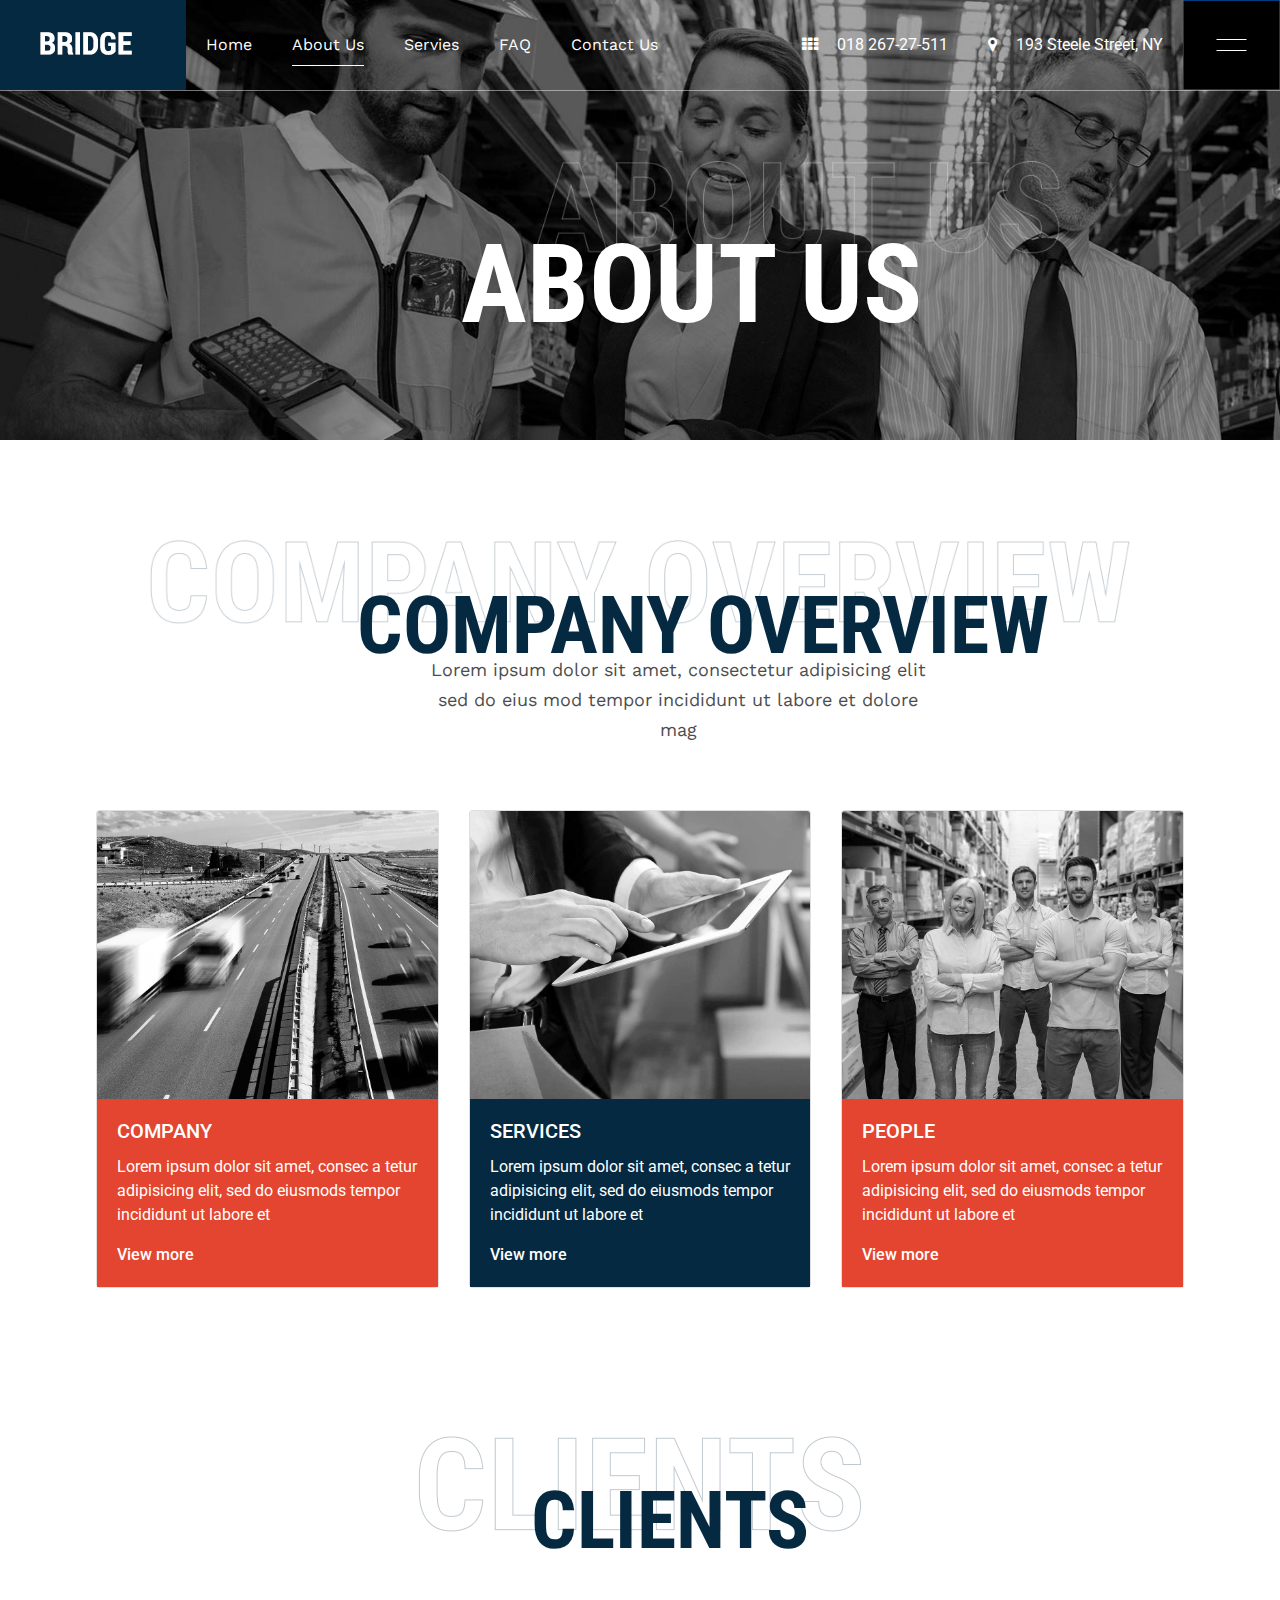
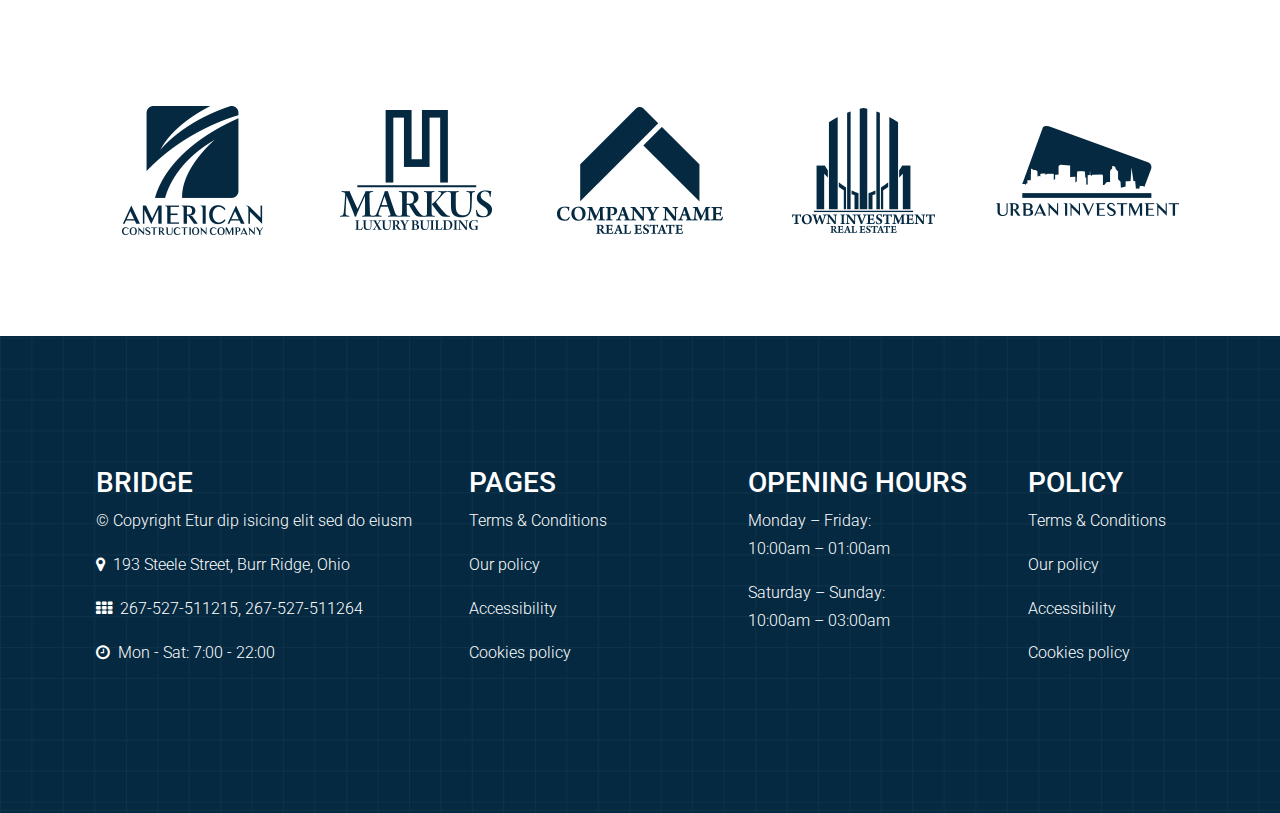
==== about_us.html @ 303abf56 "update about-us" ====
<!doctype html>
<html lang="en">
  <head>
    <meta charset="utf-8">
    <meta name="viewport" content="width=device-width, initial-scale=1, shrink-to-fit=no">

    <!-- Bootstrap CSS -->
    <link rel="stylesheet" href="public/library/bootstrap/css/bootstrap.min.css" >
    
    <title>Hello, About us!</title>
    <!-- <link rel="stylesheet" type="text/css" href="public/font-awesome/font-awesome.min.css"> -->

    <link rel="stylesheet" type="text/css" href="https://stackpath.bootstrapcdn.com/font-awesome/4.7.0/css/font-awesome.min.css">
    <link href="https://fonts.googleapis.com/css2?family=Roboto+Condensed&family=Roboto:wght@300&family=Work+Sans:wght@100&display=swap" rel="stylesheet">

    <link href="https://fonts.googleapis.com/css2?family=Work+Sans:wght@100;200;300;400&display=swap" rel="stylesheet">

    <link rel="stylesheet" type="text/css" href="public/css/main.css">
    <link rel="stylesheet" type="text/css" href="public/css/about_us.css">

  </head>
  <body>
    
    <div class="wrapper">
      <div class="header">
        <!-- menu bar -->
        <div class="menu_bar">
            <nav class="navbar navbar-expand-lg navbar-light bg-custom">
                <img class="menu_bar_logo" src="public/images/logo.jpg">
                <img class="menu_bar_mobile_logo" src="public/images/mobile-logo.png">
                <button class="navbar-toggler" type="button" data-toggle="collapse" data-target="#navbarSupportedContent" aria-controls="navbarSupportedContent" aria-expanded="false" aria-label="Toggle navigation">
                  <span class="navbar-toggler-icon"></span>
                </button>

                <div class="collapse navbar-collapse" id="navbarSupportedContent">
                  <ul class="navbar-nav mr-auto navbar_menu">
                    <li class="nav-item">
                      <a class="nav-link" href="index.html">Home <span class="sr-only">(current)</span></a>
                    </li> 
                    <li class="nav-item">
                      <a class="nav-link active" href="#">About Us</a>
                    </li>
                    <li class="nav-item">
                      <a class="nav-link" href="services.html" tabindex="-1" aria-disabled="true">Servies</a>
                    </li>
                    <li class="nav-item">
                      <a class="nav-link" href="faq.html" tabindex="-1" aria-disabled="true">FAQ</a>
                    </li>
                    <li class="nav-item">
                      <a class="nav-link border_none" href="contact_us.html" tabindex="-1" aria-disabled="true">Contact Us</a>
                    </li>
                  </ul>
                  <div class="form-inline my-2 my-lg-0 nav_item_right">

                    <li class="nav-item">
                      <span class="icon_menu"><i class="fa fa-th"></i></span>
                      <span>018 267-27-511</span>
                    </li>
                    <li class="nav-item">
                      <span class="icon_menu"><i class="fa fa-map-marker"></i></span>
                      <span>193 Steele Street, NY</i></span>
                    </li>
                   <div class="side_menu_button">
                      <a class="side_menu_button_link normal qode-side-menu-button-svg" href="javascript:void(0)">

                      <svg version="1.1" x="0px" y="0px" width="97px" height="90px" viewBox="0 0 97 90" enable-background="new 0 0 97 90" xml:space="preserve">
                      <rect width="97" height="90"></rect>
                      <line stroke-miterlimit="10" x1="33.5" y1="39.5" x2="63.5" y2="39.5"></line>
                      <line stroke-miterlimit="10" x1="33.5" y1="50.5" x2="63.5" y2="50.5"></line>
                      </svg> </a>
                    </div>

                  </div>
                </div>
            </nav>
        </div>

        <div class="about_bk">
          
        </div>
        <div class="clearfix"></div>
        <!-- slider top -->
        <div class="about_us_text_bk">ABOUT US</div>
      </div>
      
      <!-- about us -->
      <div class="container_custom container_custom_mobile">
        <div class="about_us_top text-center">
            <div class="about_us_intro">
              <!-- <div class="about_us_image"> </div> -->
              <img src="public/images/background/section-title-image-4.png" class="about_us_image">
              <p class="about_us_text">COMPANY OVERVIEW</p>
              <p class="about_us_content">Lorem ipsum dolor sit amet, consectetur adipisicing elit sed do eius mod tempor incididunt ut labore et dolore mag</p>
            </div>
        </div>

        <div class="row">
          <div class="col-sm-4 box_card mb-5">
            <div class="card">
              <img src="public/images/card/home-image-1.jpg" class="card-img-top" alt="...">
              <div class="card-body card_body_1">
                <h5 class="card-title">COMPANY</h5>
                <p class="card-text">Lorem ipsum dolor sit amet, consec a tetur adipisicing elit, sed do eiusmods tempor incididunt ut labore et</p>
                <a href="#" class="view_more">View more
                  <i class="fa fa-angle-right view_more_icon"></i>
                </a>

              </div>
            </div>
          </div>

          <div class="col-sm-4 box_card mb-5">
            <div class="card">
              <img src="public/images/card/home-image-2-1.jpg" class="card-img-top" alt="...">
              <div class="card-body card_body_2">
                <h5 class="card-title">SERVICES</h5>
                <p class="card-text">Lorem ipsum dolor sit amet, consec a tetur adipisicing elit, sed do eiusmods tempor incididunt ut labore et</p>
                <a href="#" class="view_more">View more
                  <i class="fa fa-angle-right view_more_icon"></i>
                </a>
              </div>
            </div>
          </div>

          <div class="col-sm-4 box_card mb-5">
            <div class="card">
              <img src="public/images/card/home-image-3.jpg" class="card-img-top" alt="...">
              <div class="card-body card_body_3">
                <h5 class="card-title">PEOPLE</h5>
                <p class="card-text">Lorem ipsum dolor sit amet, consec a tetur adipisicing elit, sed do eiusmods tempor incididunt ut labore et</p>
                <a href="#" class="view_more">View more
                  <i class="fa fa-angle-right view_more_icon"></i>
                </a>
              </div>
            </div>
          </div>  
        </div>

      </div>

      <!-- clients -->
      <div class="container_custom container_custom_mobile">

        <div class="client_top text-center">
          <div class="client_intro">
            <!-- <div class="client_image"> </div> -->
            <img class="client_image" src="public/images/background/section-title-image-3.png">
            <p class="client_text">CLIENTS</p>
              
            </div>
        </div>

        <div class="row">
          <div class="col-sm-2_custom text-center">
              <img src="public/images/client/client-1.png" w-100>
          </div>
          <div class="col-sm-2_custom text-center">
              <img src="public/images/client/client-2.png" w-100>
          </div>
          <div class="col-sm-2_custom text-center">
              <img src="public/images/client/client-3.png" w-100>
          </div>
          <div class="col-sm-2_custom text-center">
              <img src="public/images/client/client-4.png" w-100>
          </div>
          <div class="col-sm-2_custom text-center">
              <img src="public/images/client/client-5.png" w-100>
          </div>
        </div>
      </div>

      <!-- footer -->
      
      <div class="section_boxed_footer">
        <div class="container_custom">
          <div class="row">
            <div class="col-sm-4 box_footer">
                
                <h3>BRIDGE</h3>
                <p>
                  © Copyright Etur dip isicing elit sed do eiusm
                </p>
                <p>
                  <i class="fa fa-map-marker"></i> &nbsp;193 Steele Street, Burr Ridge, Ohio
                </p>
                <p>
                  <i class="fa fa-th"></i>  &nbsp;267-527-511215, 267-527-511264
                </p>
                <p>
                  <i class="fa fa-clock-o"></i>  &nbsp;Mon - Sat: 7:00 - 22:00
                </p>

            </div>

            <div class="col-sm-3 box_footer">
               
                <h3>PAGES</h3>
                <p>
                  <a href="#"> Terms & Conditions </a>
                </p>
                <p>
                  <a href="#"> Our policy </a>
                </p>
                <p>
                  <a href="#"> Accessibility </a>
                </p>
                <p>
                  <a href="#"> Cookies policy </a>
                </p>
            </div>
            <div class="col-sm-3 box_footer">
                
                <h3>OPENING HOURS</h3>
                <p>
                  Monday – Friday:<br>
                  10:00am – 01:00am
                </p>
                <p>
                  Saturday – Sunday:<br>
                  10:00am – 03:00am
                </p>

            </div>
            <div class="col-sm-2 box_footer">
               
                <h3>POLICY</h3>
                <p>
                  <a href="#"> Terms & Conditions </a>
                </p>
                <p>
                  <a href="#"> Our policy </a>
                </p>
                <p>
                  <a href="#"> Accessibility </a>
                </p>
                <p>
                  <a href="#"> Cookies policy </a>
                </p>
            </div>

          </div>
        </div>
      </div>
      
      <!-- menu right fix -->
      <div class="menu_right">
        <div class="menu_right_content">
          <div class="close_menu">
            <img src="public/images/close_side_menu.png">
          </div>
          <img src="public/images/sidearea-logo.png">
          <p class="mt-3 mb-5">Lorem ipsum dolor sit amet, consec a tetur adipisicing elit, sed do eiusmods tempor incididunt ut labore et</p>
          <div class="menu_right_content_text">
            <p>
              <i class="fa fa-th"></i>  &nbsp;&nbsp;0018 267-527-511215
            </p>
            <p>
              <i class="fa fa-map-marker"></i> &nbsp;&nbsp;193 Steele Street, Burr Ridge
            </p>
            <p>
              <i class="fa fa-clock-o"></i>  &nbsp;&nbsp;Mon - Sat: 7:00 - 22:00
            </p>
          </div>
        </div>
      </div>

      <!-- back top -->
      <div id="back_to_top" class="on">
          <i class="fa fa-angle-up"></i>
      </div>

    </div>
   

    <!-- <script src="public/library/jquery/jquery-3.3.1.slim.min.js" ></script> -->
    <script src="public/library/jquery/jquery.min.js"></script>
    <script src="public/js/popper.min.js" ></script>
    <script src="public/library/bootstrap/js/bootstrap.min.js"></script>

    <script type="text/javascript" src="public/js/main.js"></script>

  </body>
</html>
---- public/css/main.css ----
.wrapper{
  width: 100%;
  overflow: hidden;
}
/*menu top*/
.menu_bar_mobile_logo{
    display: none;
}
.navbar-light .navbar-nav .nav-link {
  color: white;
}
.navbar-light .navbar-nav .active>.nav-link, .navbar-light .navbar-nav .nav-link.active, .navbar-light .navbar-nav .nav-link.show, .navbar-light .navbar-nav .show>.nav-link{
  color: white;
}
/*menu right*/
.close_menu img:hover{
  transform: rotate(90deg);
  transition: 1s;
}
.close_menu img{
  transform: rotate(-90deg);
  transition: 1s;
}
.menu_right_content {
    background: #052941;
    width: 30%;
    height: 100vh;
    color: white;
    padding: 100px;
    position: fixed;
    top: 0;
    z-index: 10;

    right: -32%;
    padding-top: 184px;
    padding-right: 141px;
    padding-left: 141px;

    display: none;
 
}
.menu_right_content>p{
    color: #ffffff; 
    font-size: 16px;
    font-weight: 300;
    letter-spacing: 0px;
    text-transform: none;
    line-height: 28px;

    font-family: 'Work Sans', sans-serif;

}


.menu_right_content_text p{
  color: #ffffff;
  font-size: 14px;
  font-weight: 300;
  letter-spacing: 0px;
  text-transform: none;
  line-height: 28px;
  font-family: 'Work Sans', sans-serif;
}

.close_menu {
    position: absolute;
    top: 21px;
    right: 25px;
    cursor: pointer;
}

.nav_item_right{
  display: contents;
}
.carousel-caption {
  top: 0 !important;
}
/**/
.navbar-expand-lg .navbar-nav .nav-link {
    padding-right: 0;
    padding-left: 0;
}
a.nav-link {
    color: #fff;
    font-family: 'Work Sans', sans-serif;
    font-size: 16px;
    font-style: normal;
    font-weight: 400;
    letter-spacing: 0;
    text-transform: capitalize;
}

.section_boxed_footer {
    line-height: 28px;
    font-style: normal;
    font-weight: 300;
}

.view_more{
    color: white;
    font-weight: 500;
}
.view_more:hover{
    text-decoration: none;
    color: white;
}
.view_more .view_more_icon{
    opacity: 0;
}
.view_more:hover .view_more_icon{
     display: inline-block;
     opacity: 1;
     padding-left: 15px;
     transition: 0.5s;
}


/*about us*/
.box_card{
  text-align: -webkit-center;
}
.card{
  text-align: left;
}

@media (max-width: 650px){
    #back_to_top {
        display: none;
    }

}

@media (max-width: 1366px){
  .menu_right_content {
      padding-right: 70px !important;
      padding-left: 70px !important;
  }
}

@media (max-width: 992px){
    .side_menu_button {
        display: none;
    }
    .menu_bar_mobile_logo{
        display: block;
        
    }
    .menu_bar_logo{
        display: none;
    }
    .bg-custom{
        background: white;
        height: auto;
    }
    .navbar_menu li a{
        font-size: 13px;
        font-weight: 400;
        color: #888 !important;
        padding: 10px 0;
        display: block;
        position: relative;
        text-transform: none;
        line-height: 26px;
        letter-spacing: 0;
    }
    .nav-link,.nav-link.active{
        border-bottom: 1px solid #eaeaea;
    }

    .menu_bar .nav-item:hover .nav-link{
        border-bottom: 1px solid #eaeaea;
        color: #e34530 !important;
    }
    .border_none{
        border: none;
    }
    .navbar-light .navbar-toggler{
        border: none;
        outline: none;

    }
}
---- public/css/about_us.css ----
/*menu top*/
.about_bk{
    background: url(../images/background/about-us-title-image.jpg);
    height: 440px;
    background-repeat: no-repeat;
    position: relative;
    background-size: cover;
}
.bg-custom {
    color: white !important;
    padding: 0px;
    border-bottom: 1px solid #ffffff75;
}
.about_us_text_bk{
    color: #ffffff;
    font-family: 'Roboto Condensed', sans-serif;
    font-size: 110px;
    line-height: 120px;
    font-style: normal;
    font-weight: 700;
    text-transform: uppercase;

    position: absolute;
    top: 25%;
    left: 36%;
}

.form-inline.my-2.my-lg-0.nav_item_right {
    list-style: none;
}

.menu_bar{
    position: absolute;
    z-index: 2;
    width: 100%;
}
.menu_bar li {
    padding:0px 20px;
}
.menu_bar li a {
    color: white;
}

.popup_menu.qode-popup-menu-svg-opener .qode-popup-menu-opener svg *, .side_menu_button .qode-side-menu-button-svg svg path, .side_menu_button .qode-side-menu-button-svg svg>* {
    stroke: currentColor;
}
.side_menu_button .qode-side-menu-button-svg svg line {
    color: #fff;
}

.nav_item_right .icon_menu {
    padding-right: 15px;
}
.nav-link.active{
    border-bottom: 1px solid white;
}
.menu_bar .nav-item:hover .nav-link{
    border-bottom: 1px solid white;
    color: white;
}

/*about us*/
.container_custom {
    width: 85%;
    margin: 100px auto;
}

.about_us_image{
    /*background: url(../images/background/section-title-image-4.png);
    background-repeat: no-repeat;
    height: 100px;
    background-position: top;*/
}
.about_us_text {
    color: #052941;
    font-family: 'Roboto Condensed', sans-serif;
    font-size: 80px;
    line-height: 90px;
    font-style: normal;
    font-weight: 700;
    letter-spacing: 0px;
    text-transform: uppercase;
    
}
.about_us_intro {
    position: relative;
    height: 270px;
}

.about_us_text {
    position: absolute;
    top: 15%;
    left: 24%;
}
.about_us_content {
    position: absolute;
    bottom: 23%;
    left: 30%;
    color: #4d4d4d;
    font-family: 'Work Sans', sans-serif;
    font-size: 18px;
    line-height: 30px;
    font-style: normal;
    letter-spacing: 0px;
    text-transform: none;
    width: 40%;
}
.card_body_1 {
    background: #e34530;
    color: white;
}
.card_body_2 {
    background: #052941;
    color: white;
}
.card_body_3 {
    background: #e34530;
    color: white;
}
.view_more{
    color: white;
}

/*client*/


.client_intro {
    position: relative;
    height: 270px;
}
.client_text {
    color: #052941;
    font-family: 'Roboto Condensed', sans-serif;
    font-size: 80px;
    line-height: 90px;
    font-style: normal;
    font-weight: 700;
    letter-spacing: 0px;
    text-transform: uppercase;

    position: absolute;
    top: 15%;
    left: 40%;
    
}

.col-sm-2_custom{
    max-width: 20%;
    position: relative;
    width: 100%;
    padding-right: 15px;
    padding-left: 15px;
}
@media (max-width: 960px){
    .col-sm-2_custom{
        max-width: 100%;
        margin-bottom: 20px;
        
    }
}

/*footer*/
.box_footer,.box_footer p a{
    color: white;
}
.section_boxed_footer {
    background: url(../images/background/section-pattern.jpg);
    padding: 30px 0;
}

/*menu right*/

/*back top*/
#back_to_top {
    background: #032339;
    position: fixed;
    border: 10%;
    bottom: 4%;
    right: 2%;
    padding: 15px 20px;
    color: white;
    cursor: pointer;

    display: none;
}
#back_to_top:hover{
    background: #0b314b;
}



/*reponsive*/
@media (max-width: 1554px){
    .about_us_content{
        width: 47%;
        bottom: 18%;
        left: 30%;
    }
    .about_us_image{
        width: 90%;
    }
}
@media (max-width: 992px){
    .nav-link.active {
        border-bottom: 1px solid #eaeaea;
    }
    .side_menu_button {
        display: none;
    }
   
    .about_us_text_bk{
        left: 15%;
        font-size: 65px;
    }
    .about_us_text {
        top: 15%;
        left: 5%;
        font-size: 65px;
        font-weight: 600;
        line-height: 60px;
    }
    .about_us_content{
        top: 64%;
        left: 8%;
        width: 88%;
        font-size: 17px;
    }
    .container_custom_mobile{
        margin-top: 40px;
        margin-bottom: 80px;
    }
    .about_us_top{
        height: 340px;
    }

    .client_image {
        width: 90%;
    }
    .client_text{
        font-size: 60px;
        top: -5%;
        left: 18%;
    }
    .client_intro {
        height: 150px;
    }
    .about_us_image{
        top: 26%;
        position: absolute;
        left: 5%;
    }
    
}
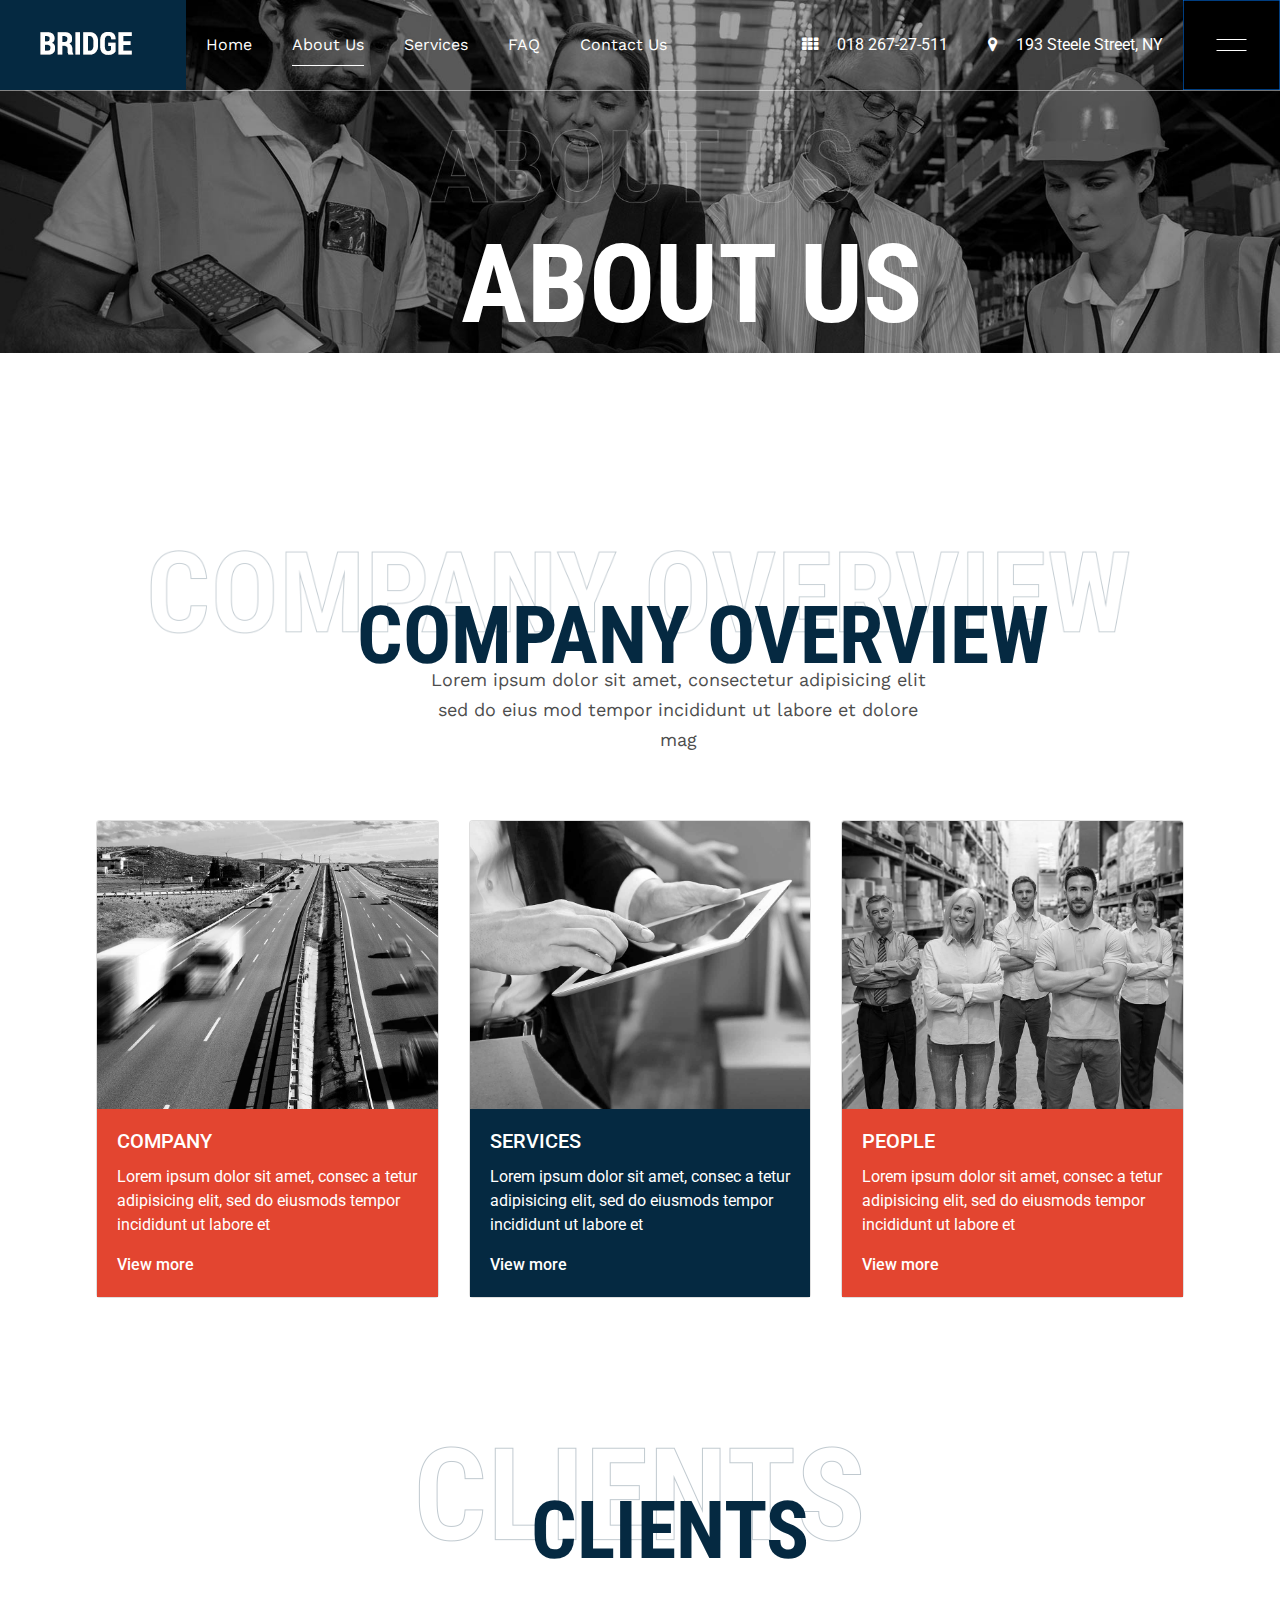
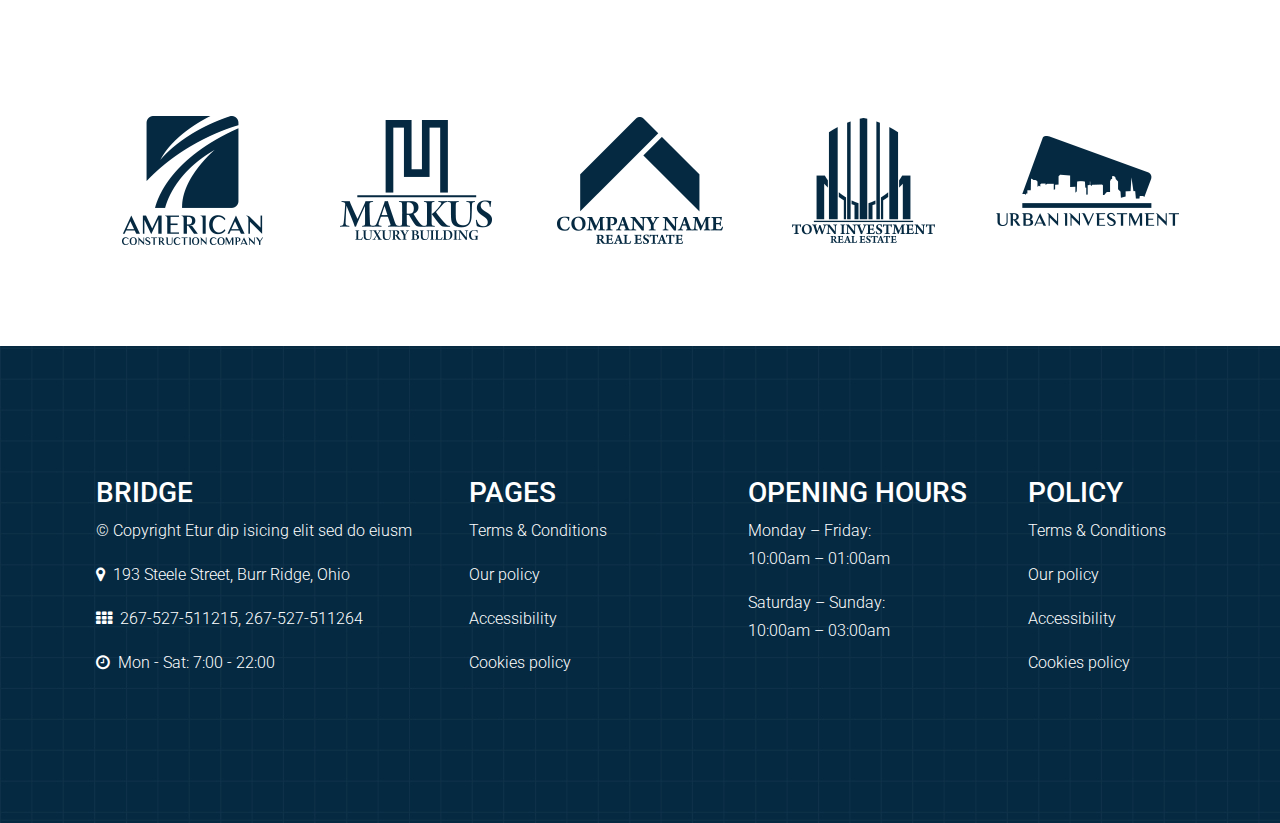
==== commit f43a54f2: "finish 1" ====
--- a/about_us.html
+++ b/about_us.html
@@ -28,6 +28,7 @@
             <nav class="navbar navbar-expand-lg navbar-light bg-custom">
                 <img class="menu_bar_logo" src="public/images/logo.jpg">
                 <img class="menu_bar_mobile_logo" src="public/images/mobile-logo.png">
+
                 <button class="navbar-toggler" type="button" data-toggle="collapse" data-target="#navbarSupportedContent" aria-controls="navbarSupportedContent" aria-expanded="false" aria-label="Toggle navigation">
                   <span class="navbar-toggler-icon"></span>
                 </button>
@@ -36,12 +37,12 @@
                   <ul class="navbar-nav mr-auto navbar_menu">
                     <li class="nav-item">
                       <a class="nav-link" href="index.html">Home <span class="sr-only">(current)</span></a>
-                    </li> 
+                    </li>
                     <li class="nav-item">
                       <a class="nav-link active" href="#">About Us</a>
                     </li>
                     <li class="nav-item">
-                      <a class="nav-link" href="services.html" tabindex="-1" aria-disabled="true">Servies</a>
+                      <a class="nav-link" href="services.html" tabindex="-1" aria-disabled="true">Services</a>
                     </li>
                     <li class="nav-item">
                       <a class="nav-link" href="faq.html" tabindex="-1" aria-disabled="true">FAQ</a>
@@ -74,8 +75,7 @@
                 </div>
             </nav>
         </div>
-
-        <div class="about_bk">
+        <div class="services_bk">
           
         </div>
         <div class="clearfix"></div>
--- a/public/css/main.css
+++ b/public/css/main.css
@@ -180,4 +180,8 @@
         outline: none;
 
     }
+    .nav-link.active{
+      border-bottom: 1px solid #eaeaea !important;
+      color: #e34530 !important;
+    }
 }
--- a/public/css/about_us.css
+++ b/public/css/about_us.css
@@ -1,11 +1,19 @@
 /*menu top*/
 .about_bk{
-    background: url(../images/background/about-us-title-image.jpg);
+   /* background: url(../images/background/about-us-title-image.jpg);
     height: 440px;
     background-repeat: no-repeat;
     position: relative;
-    background-size: cover;
-}
+    background-size: cover;*/
+}
+.services_bk{
+    background: url(../images/background/about-us-title-image.jpg);
+    height: 450px;
+    background-repeat: no-repeat;
+    position: relative;
+    background-size: contain;
+}
+
 .bg-custom {
     color: white !important;
     padding: 0px;
@@ -208,25 +216,38 @@
         display: none;
     }
    
-    .about_us_text_bk{
-        left: 15%;
-        font-size: 65px;
-    }
-    .about_us_text {
-        top: 15%;
+    .menu_bar{
+        position: relative;
+    }
+    .services_bk{
+        height: 150px;
+    }
+    .about_us_image{
+        width: 90%;
+    }
+    .about_us_text{
+        font-size: 70px;
+        line-height: 64px;
+        width: 90%;
+        left: 1%;
+        top: -10%;
+    }
+    .about_us_text_bk {
+        position: relative;
+        transform: translate(-50%, -50%);
+        top: -95px;
+        left: 270px;
+        z-index: 10;
+        font-size: 45px;
+    }
+    .about_us_content{
+        width: 90%;
+        top: 40%;
         left: 5%;
-        font-size: 65px;
-        font-weight: 600;
-        line-height: 60px;
-    }
-    .about_us_content{
-        top: 64%;
-        left: 8%;
-        width: 88%;
-        font-size: 17px;
-    }
+    }
+
     .container_custom_mobile{
-        margin-top: 40px;
+        margin-top: 0px;
         margin-bottom: 80px;
     }
     .about_us_top{
@@ -245,7 +266,7 @@
         height: 150px;
     }
     .about_us_image{
-        top: 26%;
+        top: 8%;
         position: absolute;
         left: 5%;
     }
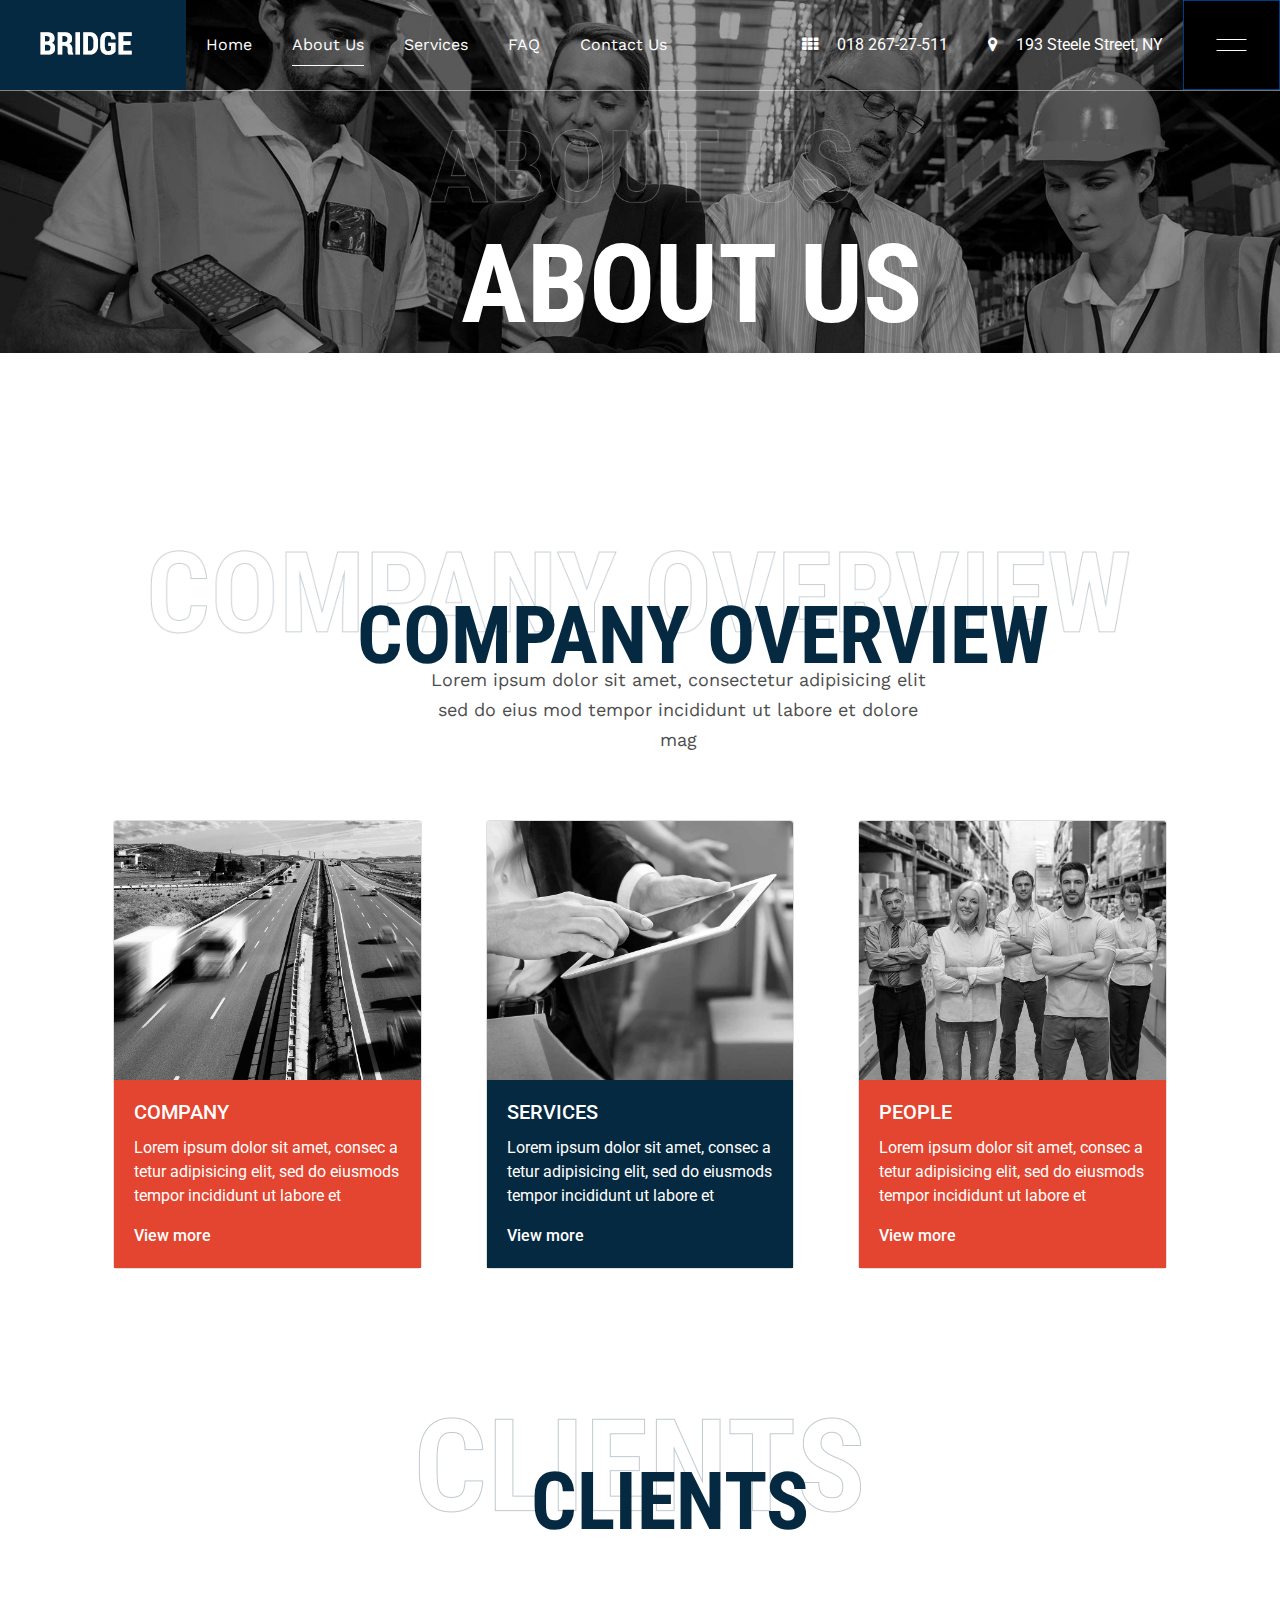
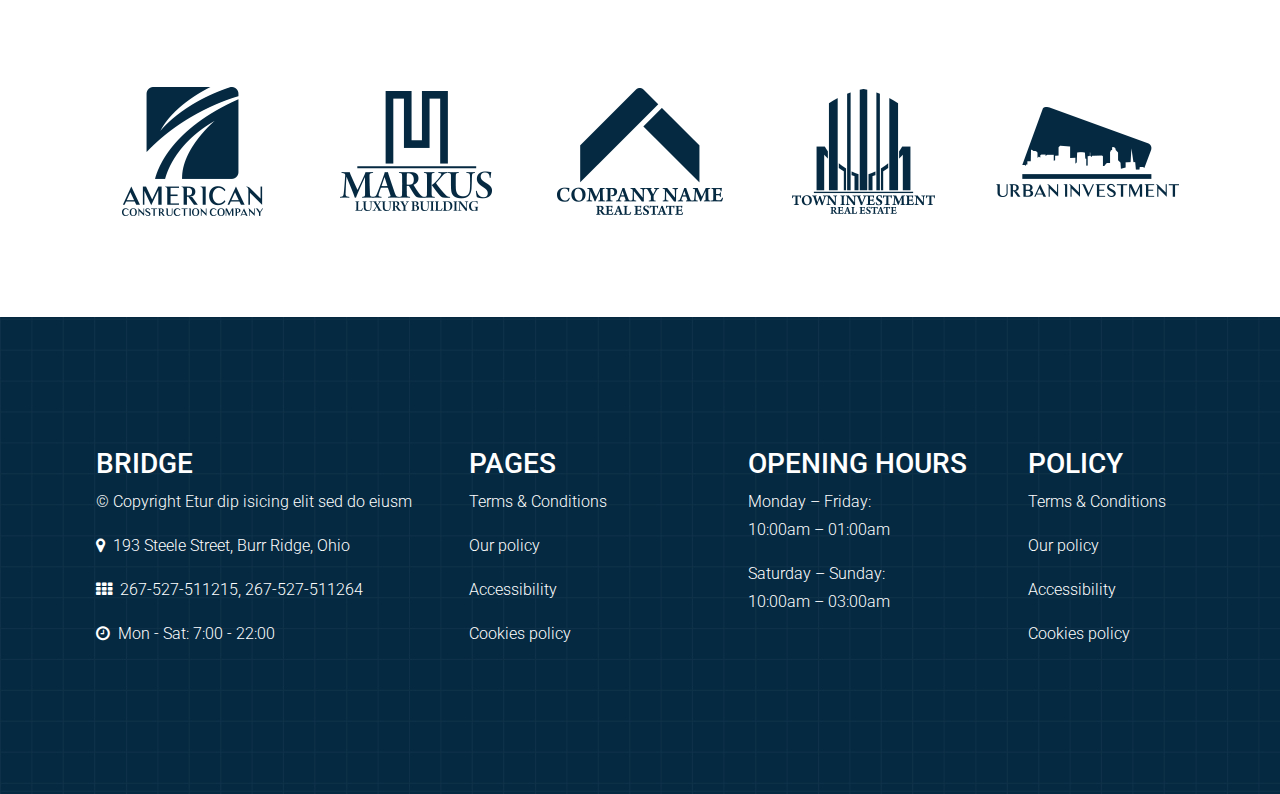
==== commit 6e84f897: "add logo link" ====
--- a/about_us.html
+++ b/about_us.html
@@ -26,9 +26,10 @@
         <!-- menu bar -->
         <div class="menu_bar">
             <nav class="navbar navbar-expand-lg navbar-light bg-custom">
+              <a href="index.html">
                 <img class="menu_bar_logo" src="public/images/logo.jpg">
                 <img class="menu_bar_mobile_logo" src="public/images/mobile-logo.png">
-
+              </a>
                 <button class="navbar-toggler" type="button" data-toggle="collapse" data-target="#navbarSupportedContent" aria-controls="navbarSupportedContent" aria-expanded="false" aria-label="Toggle navigation">
                   <span class="navbar-toggler-icon"></span>
                 </button>
--- a/public/css/main.css
+++ b/public/css/main.css
@@ -32,12 +32,15 @@
     top: 0;
     z-index: 10;
 
-    right: -32%;
+    right: -60%;
     padding-top: 184px;
     padding-right: 141px;
     padding-left: 141px;
 
-    display: none;
+    /*display: none;*/
+    opacity: 1 !important;
+    -webkit-transition: width .35s ease-in-out;
+  transition: width .35s ease-in-out;
  
 }
 .menu_right_content>p{
@@ -122,6 +125,8 @@
 }
 .card{
   text-align: left;
+  width: 90%;
+  /* height: 59%; */
 }
 
 @media (max-width: 650px){
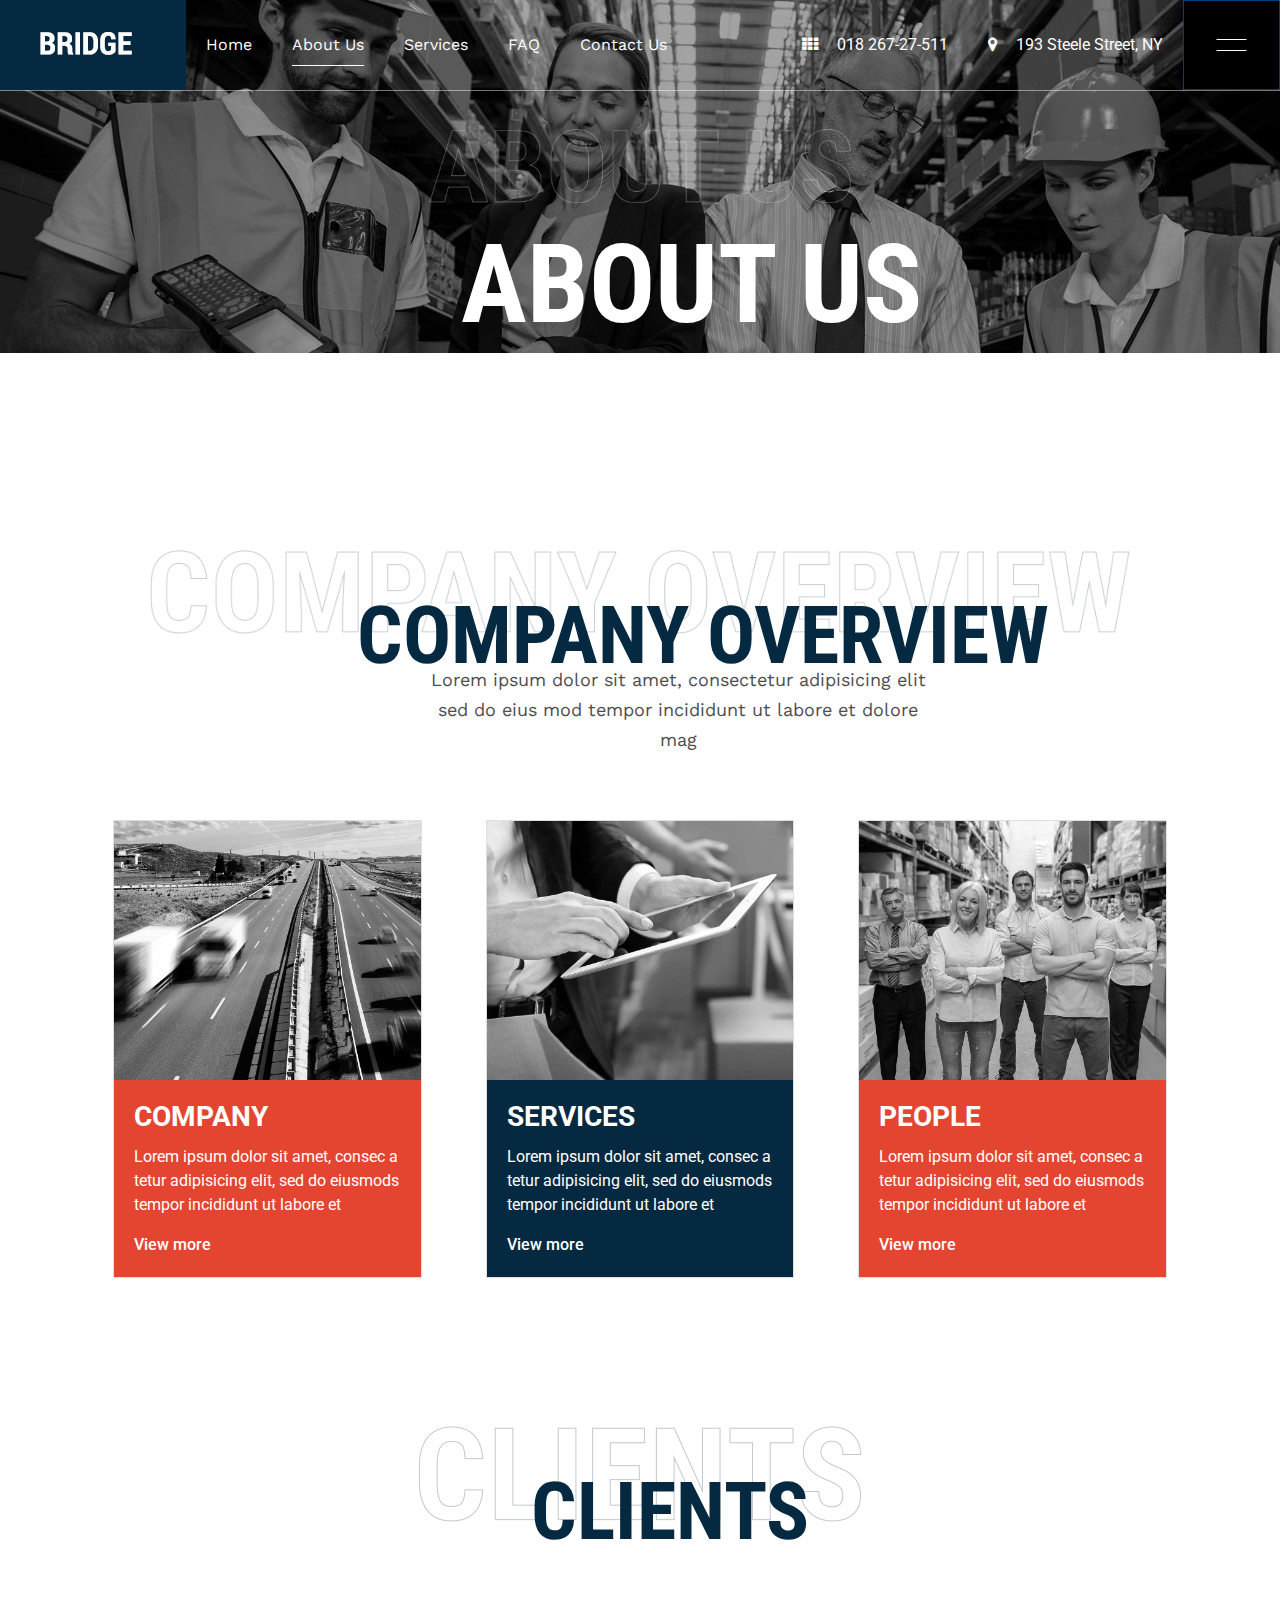
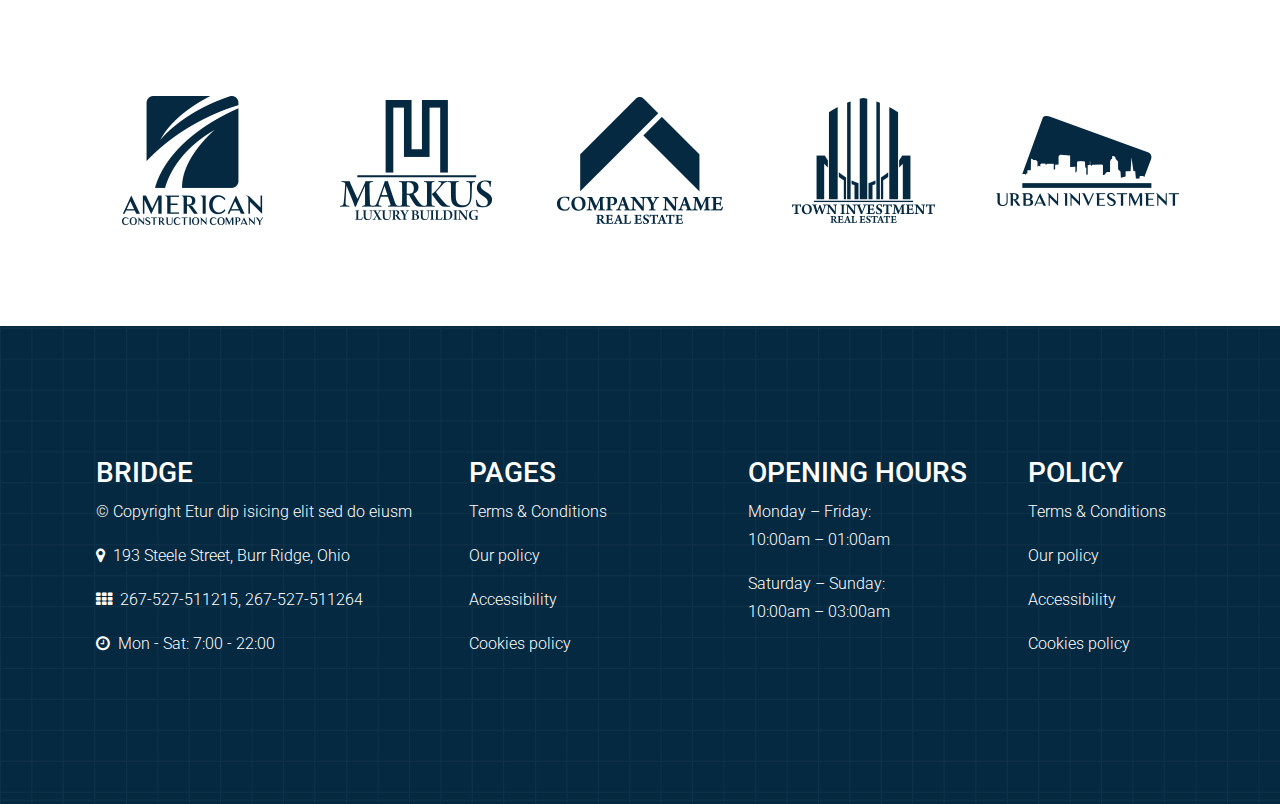
==== commit 16af8d04: "finish" ====
--- a/about_us.html
+++ b/about_us.html
@@ -173,7 +173,7 @@
       <!-- footer -->
       
       <div class="section_boxed_footer">
-        <div class="container_custom">
+        <div class="container_custom container_custom_footer_mobile">
           <div class="row">
             <div class="col-sm-4 box_footer">
                 
--- a/public/css/main.css
+++ b/public/css/main.css
@@ -127,6 +127,15 @@
   text-align: left;
   width: 90%;
   /* height: 59%; */
+}
+
+.box_footer a:hover{
+  text-decoration: none;
+  color: #4d4d4d;
+
+}
+.card,.card-img-top{
+  border-radius: 0px;
 }
 
 @media (max-width: 650px){
@@ -190,3 +199,33 @@
       color: #e34530 !important;
     }
 }
+
+@media (max-width: 1024px){
+  /*menu*/
+  .nav_item_right li{
+        display: none;
+    }
+  /*footer*/
+  .box_footer{
+    max-width: 25%;
+    flex: 0 0 25%;
+  }
+  .container_custom_footer_mobile{
+      width: 90% !important;
+      margin: 80px auto 80px 85px !important;
+  }
+
+}
+
+@media (max-width: 770px){
+    .box_footer{
+        max-width: 100% !important;
+        flex: 0 0 100% !important;
+    }
+
+    .container_custom_footer_mobile{
+      width: 85% !important;
+      margin: 80px auto 80px auto !important;
+    }
+
+}--- a/public/css/about_us.css
+++ b/public/css/about_us.css
@@ -94,7 +94,10 @@
     position: relative;
     height: 270px;
 }
-
+.container_custom_mobile .card-title{
+    font-size: 28px;
+    font-weight: 700;
+}
 .about_us_text {
     position: absolute;
     top: 15%;
@@ -208,7 +211,44 @@
         width: 90%;
     }
 }
-@media (max-width: 992px){
+
+@media (max-width: 1024px){
+  .services_bk{
+    height: 460px;
+    width: 100%;
+    background-size: cover;
+  }
+  .about_us_text_bk{
+    transform: translate(0, -50%);
+    top: 18%;
+    left: 27%;
+  }
+  .about_us_text{
+    top: 10%;
+    left: 0%;
+    width: 100%;
+  }
+  .about_us_content{
+    width: 100%;
+    left: 0%;
+  }
+  .box_card{
+    max-width: 100%;
+    flex: 0 0 100%;
+  }
+  .card{
+    width: 100%;
+  }
+  .client_text{
+    left: 35%;
+  }
+  .container_custom_mobile{
+    width: 90%;
+  }
+
+}
+
+@media (max-width: 770px){
     .nav-link.active {
         border-bottom: 1px solid #eaeaea;
     }
@@ -220,7 +260,7 @@
         position: relative;
     }
     .services_bk{
-        height: 150px;
+        height: 210px;
     }
     .about_us_image{
         width: 90%;
@@ -229,12 +269,12 @@
         font-size: 70px;
         line-height: 64px;
         width: 90%;
-        left: 1%;
-        top: -10%;
+        left: 5%;
+        top: 3%;
     }
     .about_us_text_bk {
         position: relative;
-        transform: translate(-50%, -50%);
+        transform: translate(0, -50%);
         top: -95px;
         left: 270px;
         z-index: 10;
@@ -255,12 +295,12 @@
     }
 
     .client_image {
-        width: 90%;
+        width: 60%;
     }
     .client_text{
         font-size: 60px;
-        top: -5%;
-        left: 18%;
+        top: 5%;
+        left: 36%;
     }
     .client_intro {
         height: 150px;
@@ -270,5 +310,66 @@
         position: absolute;
         left: 5%;
     }
-    
+    .col-sm-2_custom{
+        max-width: 33%;
+    }
+    .about_us_top {
+        height: 265px;
+    }
+}
+
+@media (max-width: 640px){
+    .about_us_text_bk{
+        transform: translate(-50%, -50%)
+    }
+    .services_bk{
+        height: 150px;
+    }
+    .col-sm-2_custom{
+        max-width: 100%;
+    }
+    .client_text{
+        top: -8%;
+        left: 18%;
+    }
+    .client_image{
+        width: 90%;
+    }
+    .about_us_text{
+        font-size: 54px;
+        line-height: 48px;
+    }
+    .about_us_content{
+        top: 44%;
+    }
+    .card{
+        width: 85%;
+    }
+    .about_us_top{
+        height: 300px;
+    }
+}
+
+@media (max-width: 414px){
+    .about_us_text_bk{
+        top: -78px;
+        left: 325px;
+    }
+}
+
+@media (max-width: 375px){
+    .about_us_text_bk{
+        left: 290px;
+    }
+}
+@media (max-width: 360px){
+    .about_us_text_bk{
+        left: 275px;
+    }
+}
+@media (max-width: 320px){
+    .about_us_text_bk{
+        top: -76px;
+        left: 232px;
+    }
 }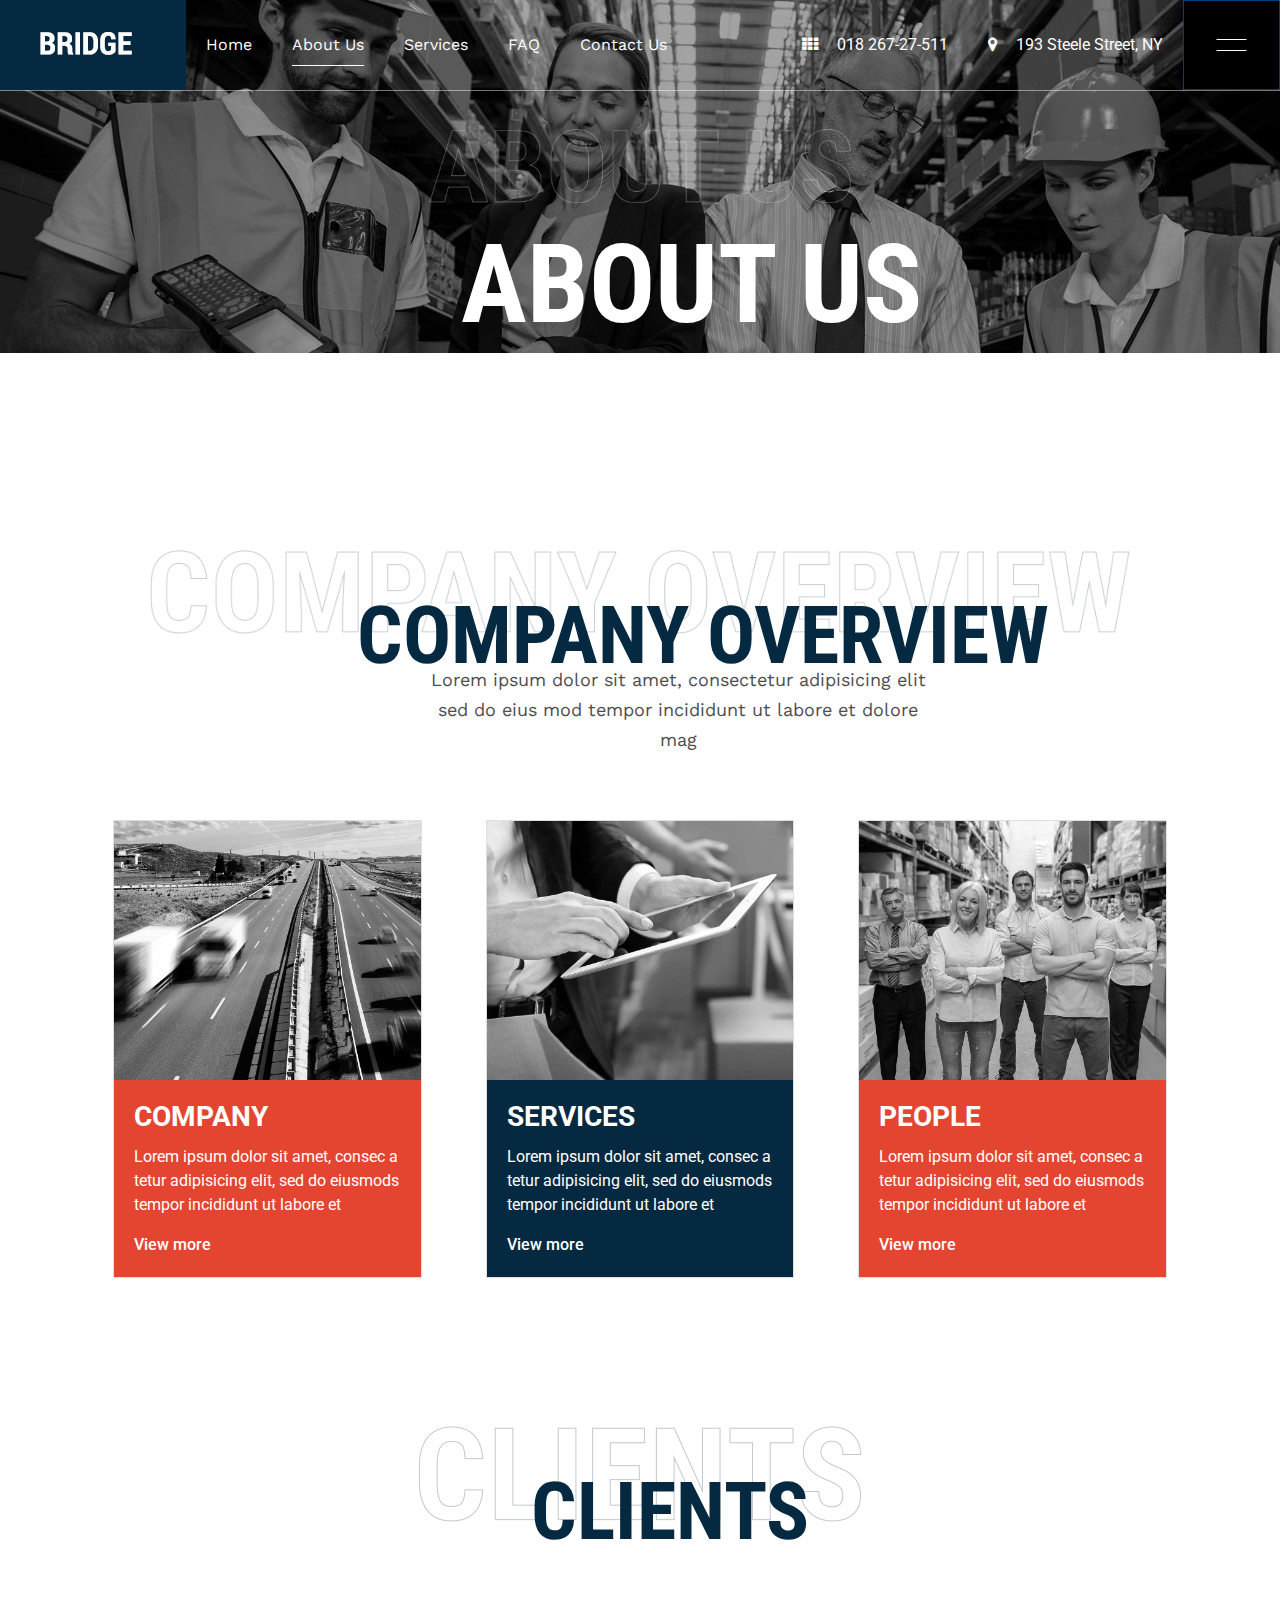
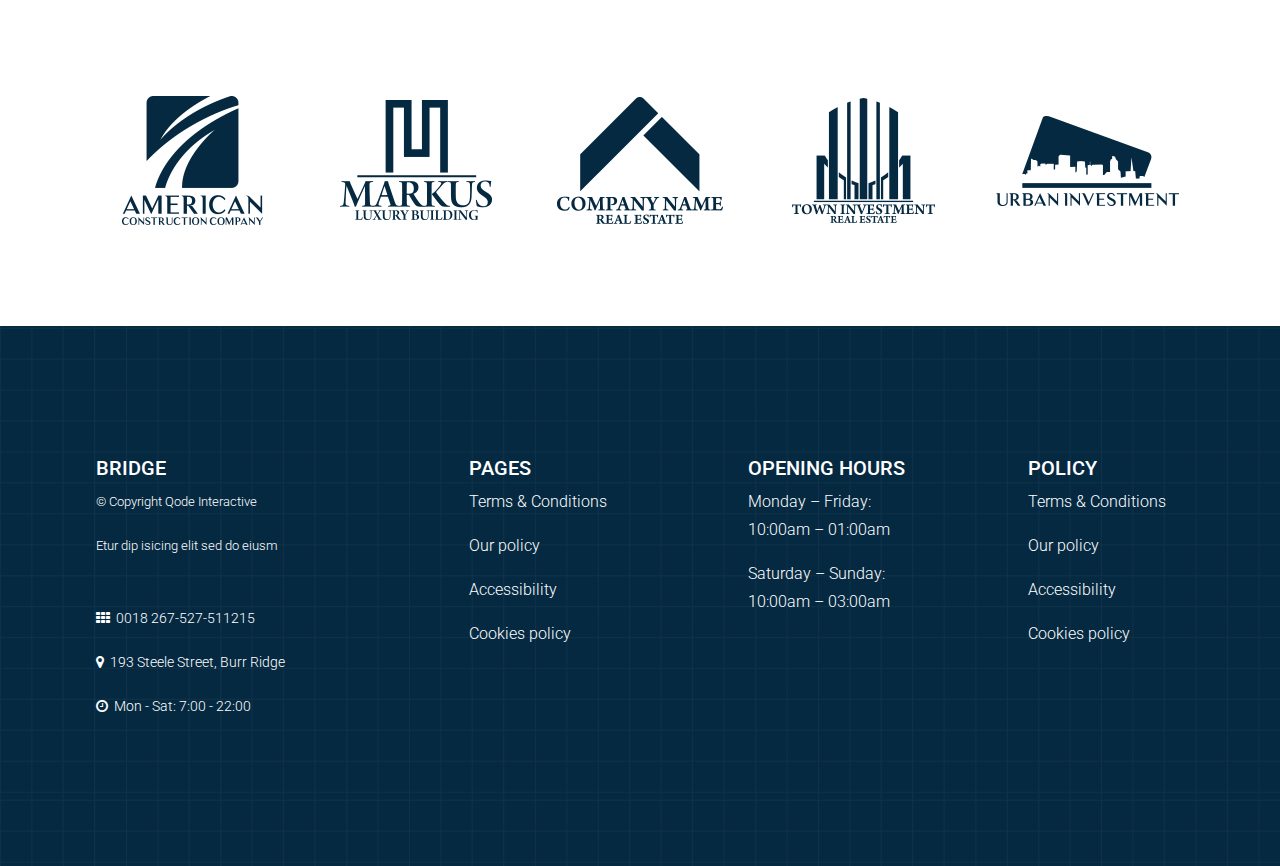
==== commit 08e260a0: "upo" ====
--- a/about_us.html
+++ b/about_us.html
@@ -171,23 +171,25 @@
       </div>
 
       <!-- footer -->
+    
       
       <div class="section_boxed_footer">
         <div class="container_custom container_custom_footer_mobile">
           <div class="row">
             <div class="col-sm-4 box_footer">
                 
-                <h3>BRIDGE</h3>
-                <p>
-                  © Copyright Etur dip isicing elit sed do eiusm
-                </p>
-                <p>
-                  <i class="fa fa-map-marker"></i> &nbsp;193 Steele Street, Burr Ridge, Ohio
-                </p>
-                <p>
-                  <i class="fa fa-th"></i>  &nbsp;267-527-511215, 267-527-511264
-                </p>
-                <p>
+                <h5>BRIDGE</h5>
+                <p style="font-size: 13px;"> © Copyright <a href="">Qode Interactive</a></p>
+                <p style="font-size: 13px;"> Etur dip isicing elit sed do eiusm</p>
+                <br>
+                <p style="font-size: 14px;">
+                  <i class="fa fa-th"></i>  &nbsp;0018 267-527-511215
+                </p>
+                <p style="font-size: 14px;">
+                  <i class="fa fa-map-marker"></i> &nbsp;193 Steele Street, Burr Ridge
+                </p>
+                
+                <p style="font-size: 14px;">
                   <i class="fa fa-clock-o"></i>  &nbsp;Mon - Sat: 7:00 - 22:00
                 </p>
 
@@ -195,7 +197,7 @@
 
             <div class="col-sm-3 box_footer">
                
-                <h3>PAGES</h3>
+                <h5>PAGES</h5>
                 <p>
                   <a href="#"> Terms & Conditions </a>
                 </p>
@@ -211,7 +213,7 @@
             </div>
             <div class="col-sm-3 box_footer">
                 
-                <h3>OPENING HOURS</h3>
+                <h5>OPENING HOURS</h5>
                 <p>
                   Monday – Friday:<br>
                   10:00am – 01:00am
@@ -224,9 +226,9 @@
             </div>
             <div class="col-sm-2 box_footer">
                
-                <h3>POLICY</h3>
-                <p>
-                  <a href="#"> Terms & Conditions </a>
+                <h5>POLICY</h5>
+                <p>
+                 <a href="#"> Terms & Conditions </a>
                 </p>
                 <p>
                   <a href="#"> Our policy </a>
--- a/public/css/main.css
+++ b/public/css/main.css
@@ -3,6 +3,7 @@
   width: 100%;
   overflow: hidden;
 }
+
 /*menu top*/
 .menu_bar_mobile_logo{
     display: none;
@@ -131,7 +132,7 @@
 
 .box_footer a:hover{
   text-decoration: none;
-  color: #4d4d4d;
+  color: #bcc0e4;
 
 }
 .card,.card-img-top{
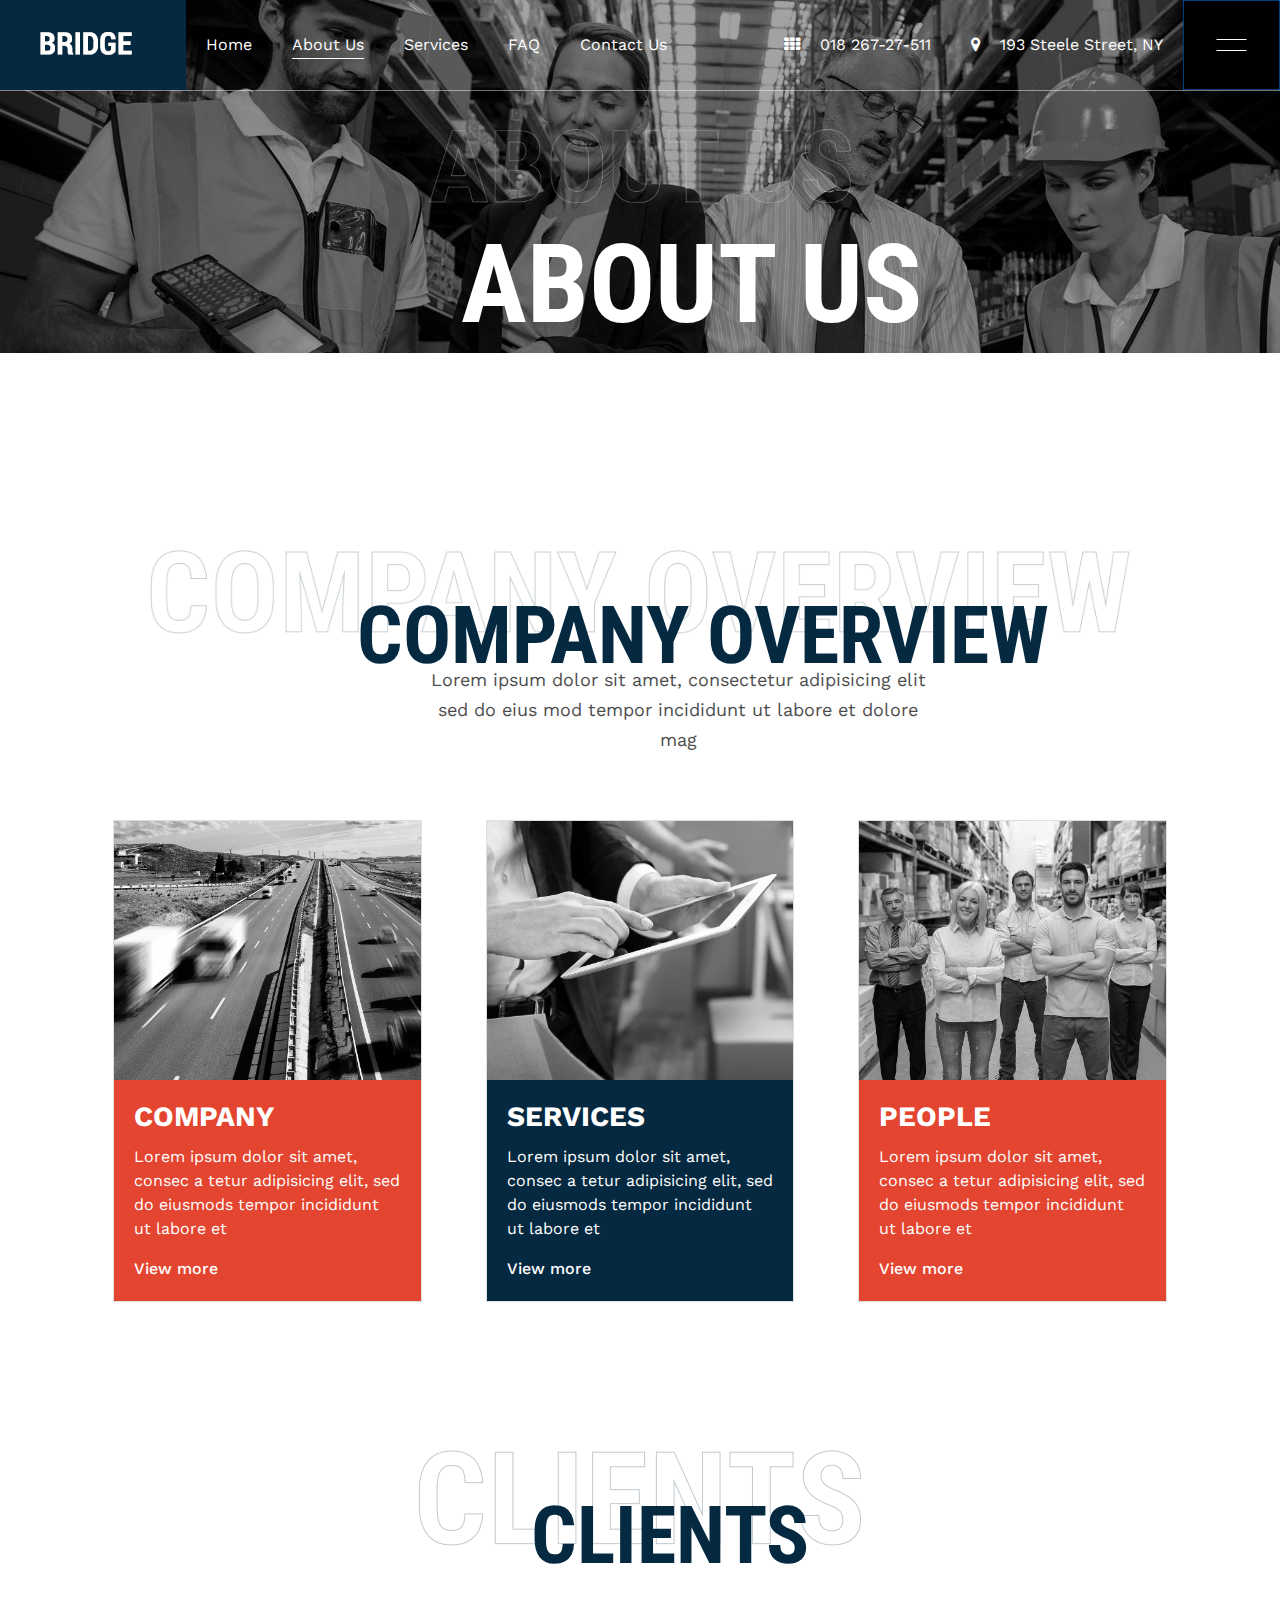
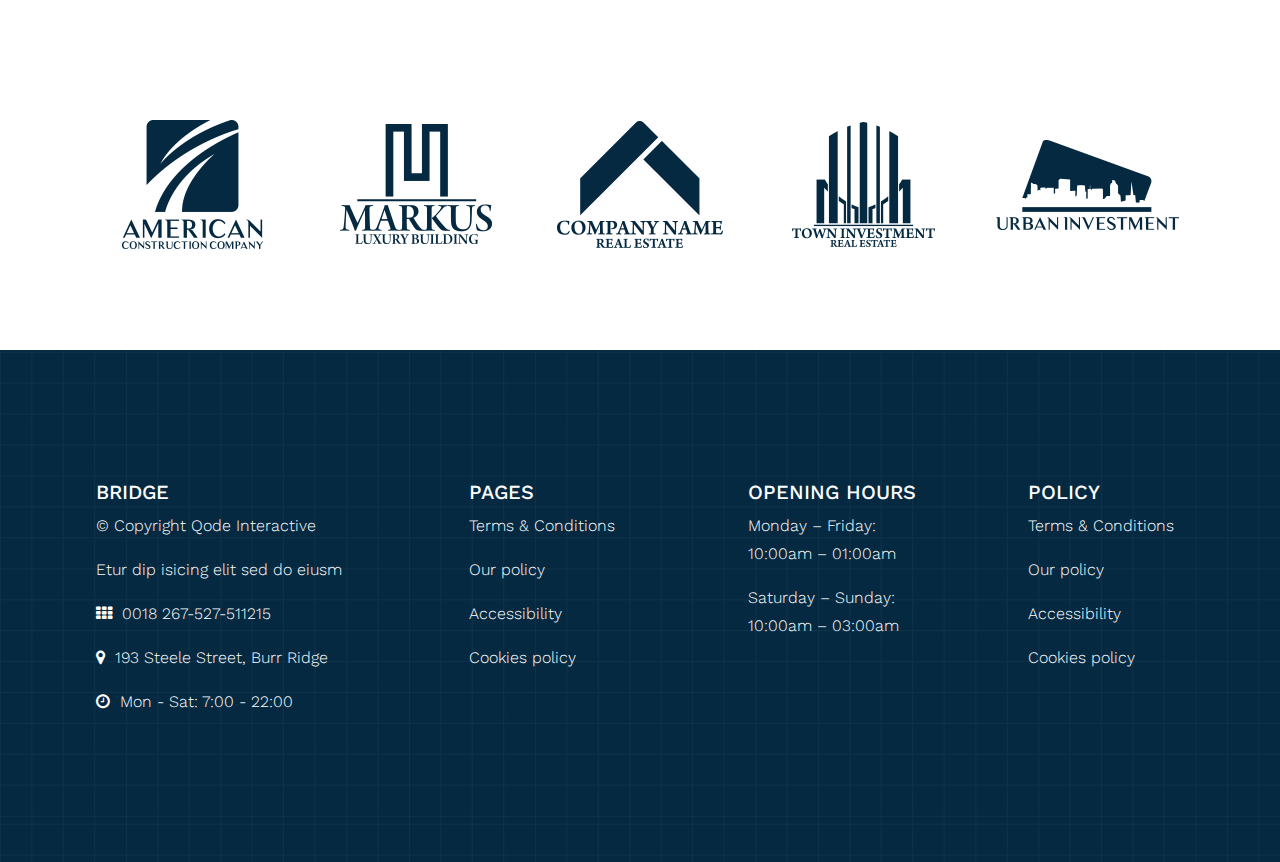
==== commit a98aa4a9: "upo" ====
--- a/about_us.html
+++ b/about_us.html
@@ -179,17 +179,17 @@
             <div class="col-sm-4 box_footer">
                 
                 <h5>BRIDGE</h5>
-                <p style="font-size: 13px;"> © Copyright <a href="">Qode Interactive</a></p>
-                <p style="font-size: 13px;"> Etur dip isicing elit sed do eiusm</p>
-                <br>
-                <p style="font-size: 14px;">
+                <p> © Copyright <a href="">Qode Interactive</a></p>
+                <p> Etur dip isicing elit sed do eiusm</p>
+                
+                <p>
                   <i class="fa fa-th"></i>  &nbsp;0018 267-527-511215
                 </p>
-                <p style="font-size: 14px;">
+                <p >
                   <i class="fa fa-map-marker"></i> &nbsp;193 Steele Street, Burr Ridge
                 </p>
                 
-                <p style="font-size: 14px;">
+                <p >
                   <i class="fa fa-clock-o"></i>  &nbsp;Mon - Sat: 7:00 - 22:00
                 </p>
 
--- a/public/css/main.css
+++ b/public/css/main.css
@@ -1,4 +1,7 @@
 
+body{
+  font-family: 'Work Sans', sans-serif;
+}
 .wrapper{
   width: 100%;
   overflow: hidden;
@@ -56,7 +59,13 @@
 
 }
 
-
+.navbar_menu li a,.nav_item_right li span{
+    font-family: 'Work Sans', sans-serif;
+}
+.nav-link {
+    display: block;
+    padding: .1rem 1rem;
+}
 .menu_right_content_text p{
   color: #ffffff;
   font-size: 14px;
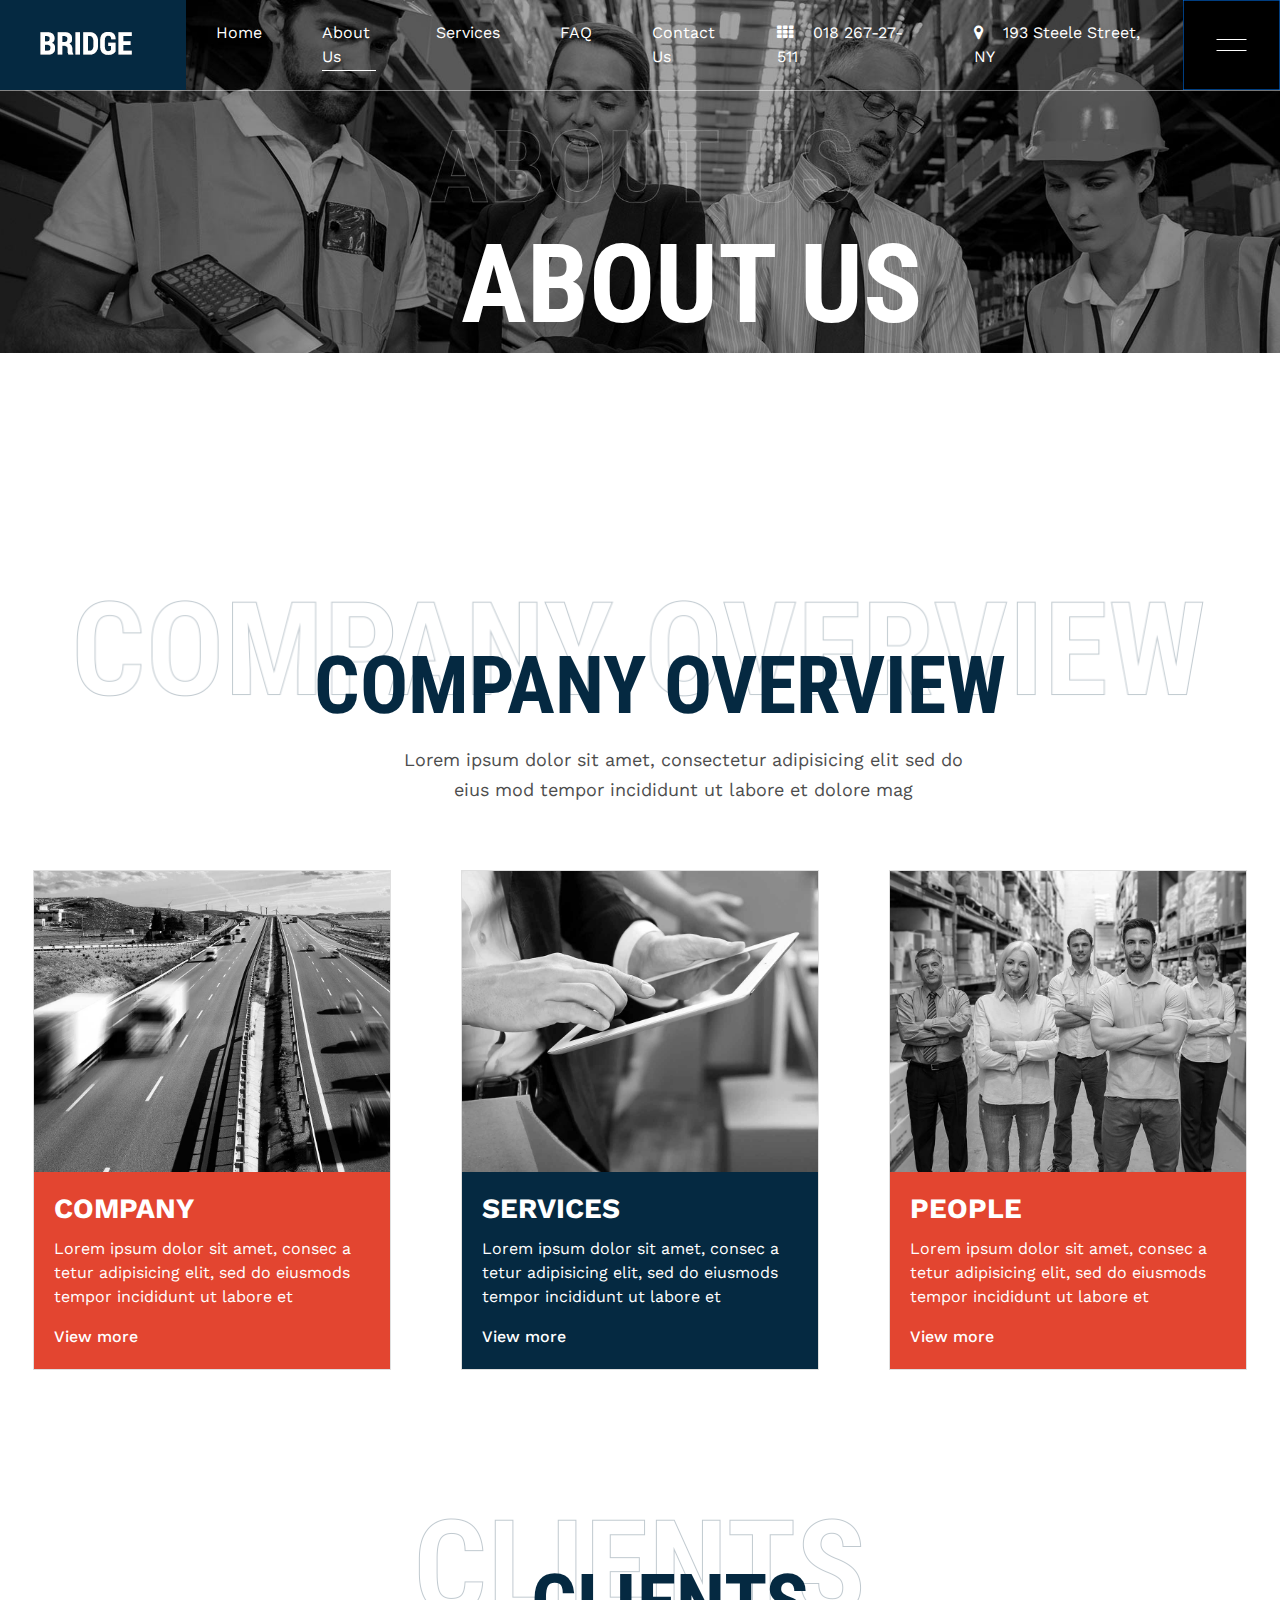
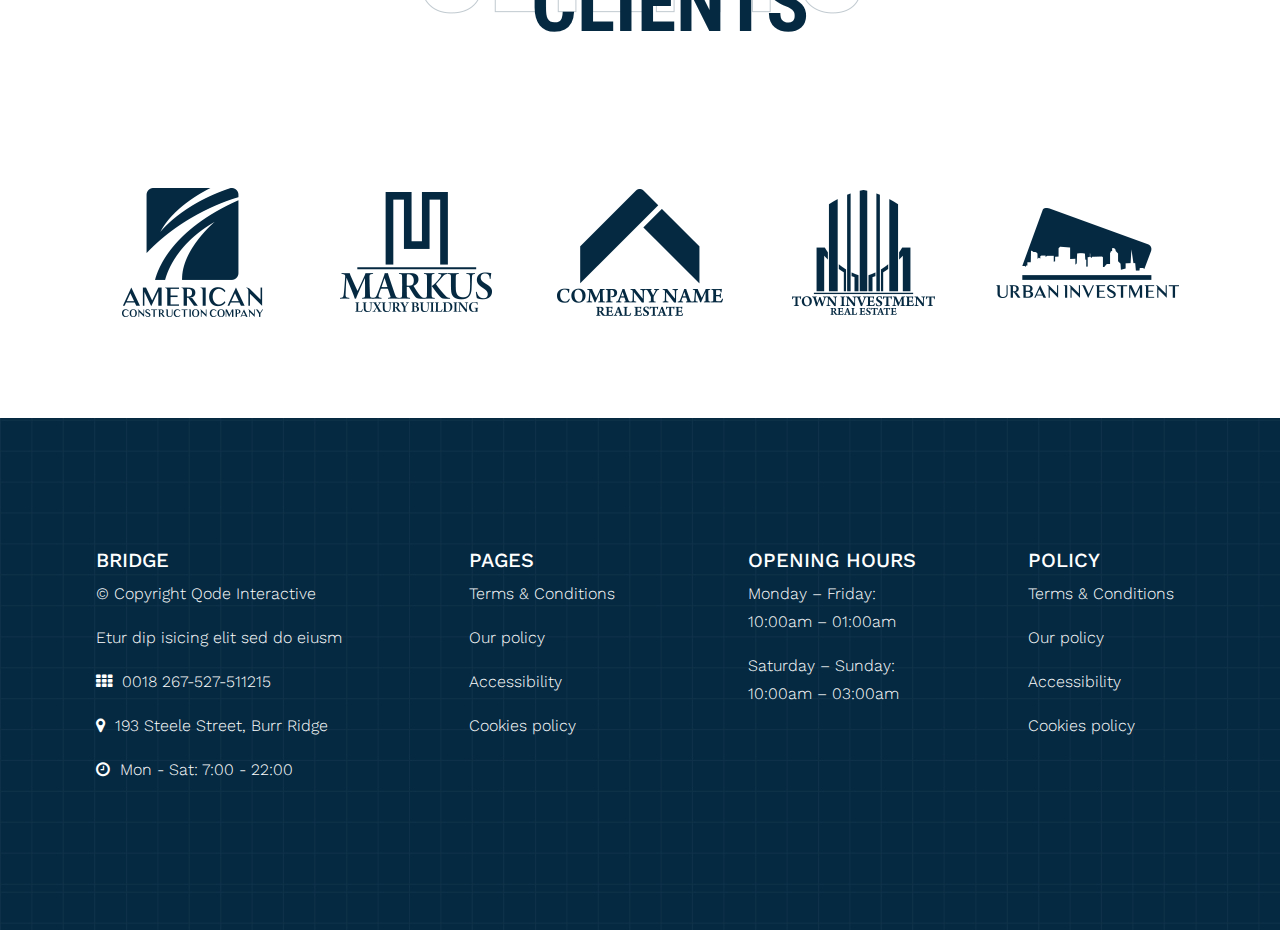
==== commit 27eff9c3: "up" ====
--- a/about_us.html
+++ b/about_us.html
@@ -85,7 +85,7 @@
       </div>
       
       <!-- about us -->
-      <div class="container_custom container_custom_mobile">
+      <div class="container_custom_card container_custom_mobile">
         <div class="about_us_top text-center">
             <div class="about_us_intro">
               <!-- <div class="about_us_image"> </div> -->
--- a/public/css/main.css
+++ b/public/css/main.css
@@ -16,6 +16,9 @@
 }
 .navbar-light .navbar-nav .active>.nav-link, .navbar-light .navbar-nav .nav-link.active, .navbar-light .navbar-nav .nav-link.show, .navbar-light .navbar-nav .show>.nav-link{
   color: white;
+}
+.menu_bar li {
+    padding: 0px 30px;
 }
 /*menu right*/
 .close_menu img:hover{
--- a/public/css/about_us.css
+++ b/public/css/about_us.css
@@ -42,9 +42,7 @@
     z-index: 2;
     width: 100%;
 }
-.menu_bar li {
-    padding:0px 20px;
-}
+
 .menu_bar li a {
     color: white;
 }
@@ -132,6 +130,11 @@
     color: white;
 }
 
+.container_custom_card{
+    width: 98%;
+    margin: 150px auto 100px auto;
+}
+
 /*client*/
 
 
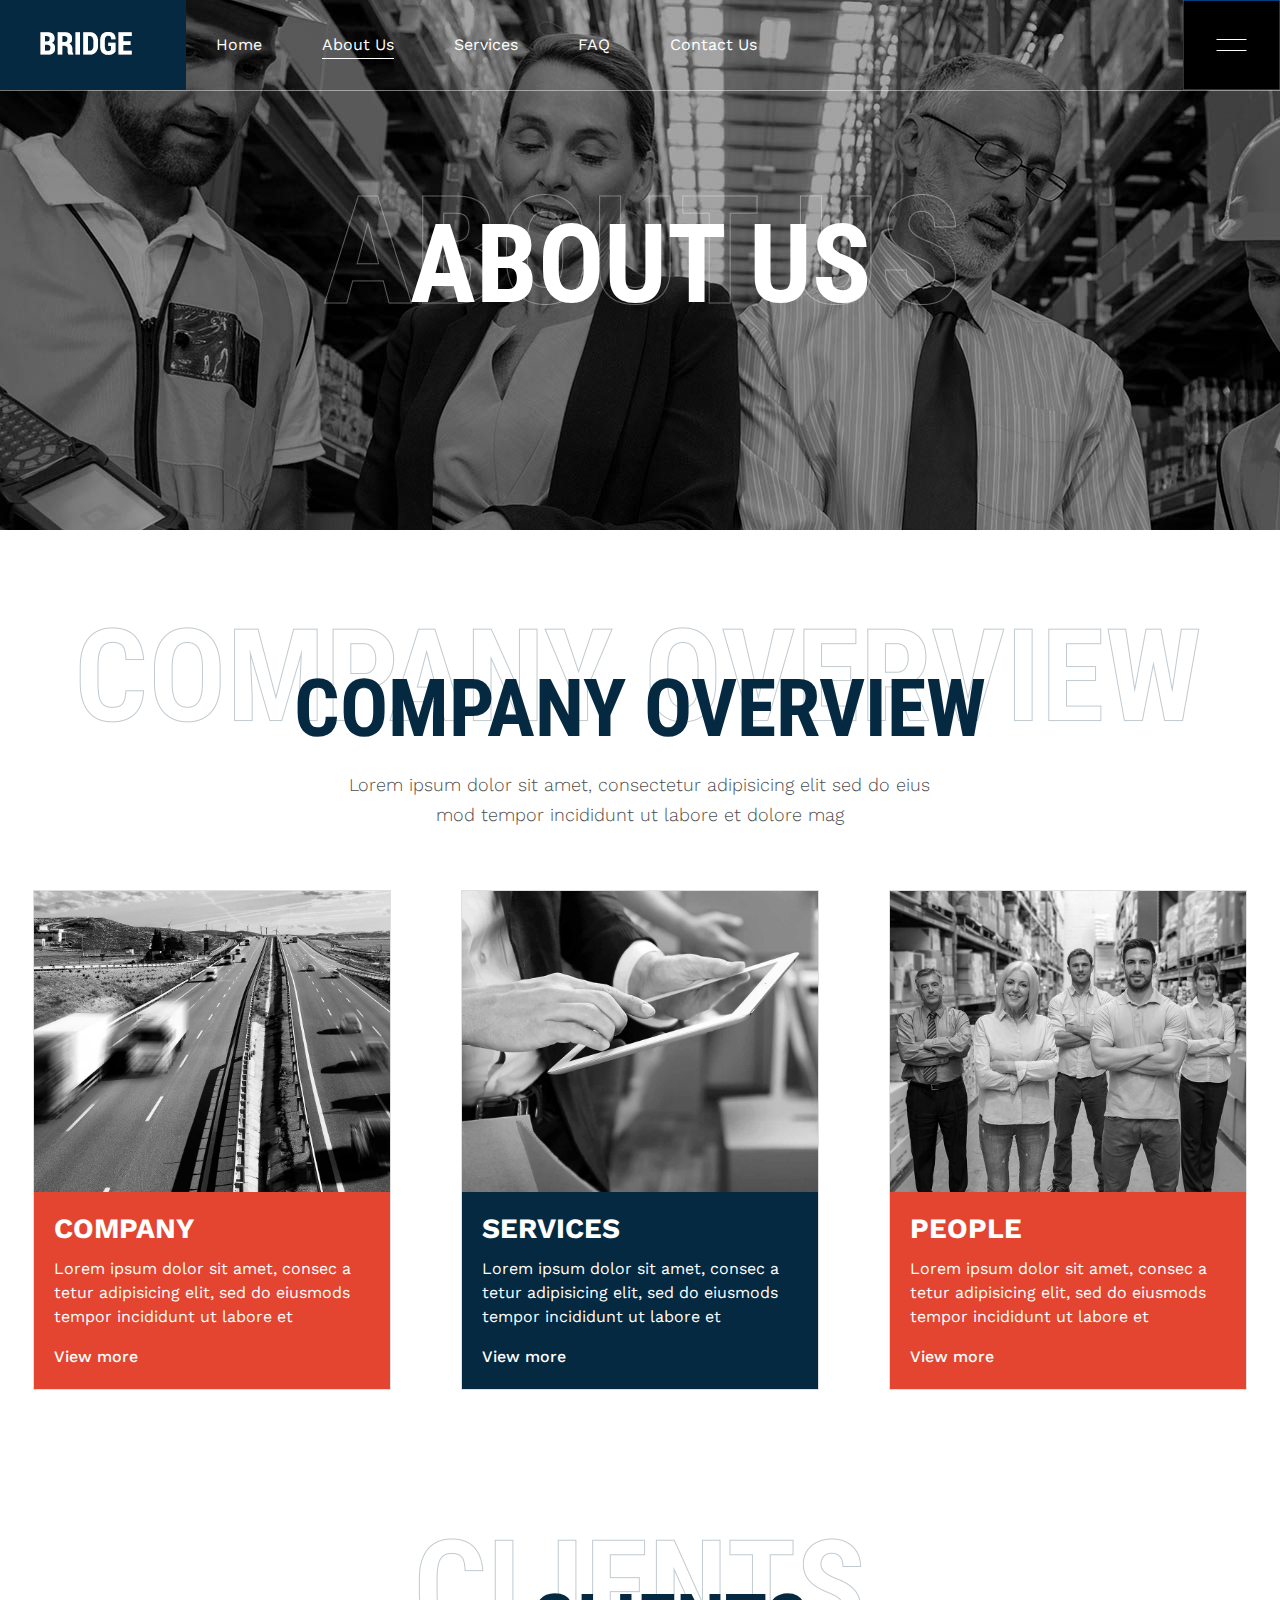
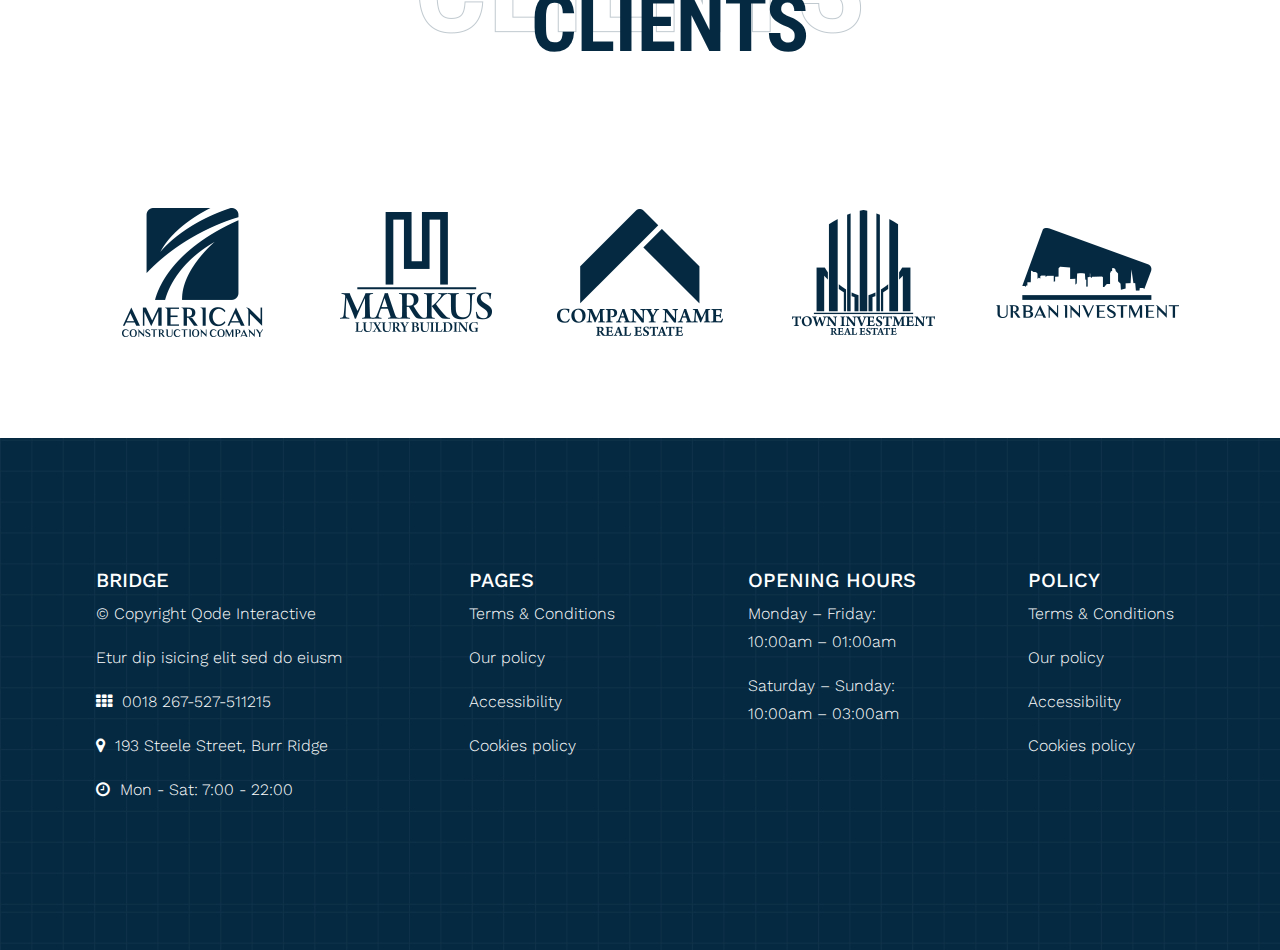
==== commit 4b65b58e: "finish template" ====
--- a/about_us.html
+++ b/about_us.html
@@ -77,25 +77,28 @@
             </nav>
         </div>
         <div class="services_bk">
-          
+          <div class="about_us_text_bk">ABOUT US</div>
         </div>
         <div class="clearfix"></div>
         <!-- slider top -->
-        <div class="about_us_text_bk">ABOUT US</div>
+        
       </div>
       
       <!-- about us -->
       <div class="container_custom_card container_custom_mobile">
+
+      
         <div class="about_us_top text-center">
             <div class="about_us_intro">
-              <!-- <div class="about_us_image"> </div> -->
-              <img src="public/images/background/section-title-image-4.png" class="about_us_image">
-              <p class="about_us_text">COMPANY OVERVIEW</p>
-              <p class="about_us_content">Lorem ipsum dolor sit amet, consectetur adipisicing elit sed do eius mod tempor incididunt ut labore et dolore mag</p>
-            </div>
-        </div>
-
-        <div class="row">
+              <!-- <img src="public/images/background/section-title-image-4.png" class="about_us_image"> -->
+              <div class="about_us_block">
+                <p class="about_us_text">COMPANY OVERVIEW</p>
+                <p class="about_us_content">Lorem ipsum dolor sit amet, consectetur adipisicing elit sed do eius mod tempor incididunt ut labore et dolore mag</p>
+              </div>
+            </div>
+        </div>
+
+        <div class="row card_content">
           <div class="col-sm-4 box_card mb-5">
             <div class="card">
               <img src="public/images/card/home-image-1.jpg" class="card-img-top" alt="...">
--- a/public/css/main.css
+++ b/public/css/main.css
@@ -213,6 +213,14 @@
     }
 }
 
+
+@media screen and (max-width: 1350px){
+    .nav_item_right .nav-item{
+        display: none;
+    }
+    
+}
+
 @media (max-width: 1024px){
   /*menu*/
   .nav_item_right li{
--- a/public/css/about_us.css
+++ b/public/css/about_us.css
@@ -7,11 +7,13 @@
     background-size: cover;*/
 }
 .services_bk{
-    background: url(../images/background/about-us-title-image.jpg);
-    height: 450px;
+    background: url(../images/background/about-us-title-image.jpg) center center;
+    height: 530px;
     background-repeat: no-repeat;
-    position: relative;
-    background-size: contain;
+   
+    display: flex;
+    justify-content: center;
+    align-items: center;
 }
 
 .bg-custom {
@@ -28,9 +30,7 @@
     font-weight: 700;
     text-transform: uppercase;
 
-    position: absolute;
-    top: 25%;
-    left: 36%;
+   
 }
 
 .form-inline.my-2.my-lg-0.nav_item_right {
@@ -91,20 +91,21 @@
 .about_us_intro {
     position: relative;
     height: 270px;
+    background: url(../images/background/section-title-image-4.png) no-repeat center center;
+
+    display: flex;
+    justify-content: center;
+    align-items: center;
+
+    position: relative;
 }
 .container_custom_mobile .card-title{
     font-size: 28px;
     font-weight: 700;
 }
-.about_us_text {
-    position: absolute;
-    top: 15%;
-    left: 24%;
-}
+
 .about_us_content {
-    position: absolute;
-    bottom: 23%;
-    left: 30%;
+    
     color: #4d4d4d;
     font-family: 'Work Sans', sans-serif;
     font-size: 18px;
@@ -112,7 +113,14 @@
     font-style: normal;
     letter-spacing: 0px;
     text-transform: none;
-    width: 40%;
+    width: 60%;
+
+    margin: 0 auto;
+    font-weight: 300;
+}
+.about_us_block{
+    position: absolute;
+    bottom: -20px;
 }
 .card_body_1 {
     background: #e34530;
@@ -132,9 +140,11 @@
 
 .container_custom_card{
     width: 98%;
-    margin: 150px auto 100px auto;
-}
-
+    margin: 10px auto 100px auto;
+}
+.card_content{
+    margin-top: 80px;
+}
 /*client*/
 
 
@@ -165,13 +175,7 @@
     padding-right: 15px;
     padding-left: 15px;
 }
-@media (max-width: 960px){
-    .col-sm-2_custom{
-        max-width: 100%;
-        margin-bottom: 20px;
-        
-    }
-}
+
 
 /*footer*/
 .box_footer,.box_footer p a{
@@ -204,16 +208,7 @@
 
 
 /*reponsive*/
-@media (max-width: 1554px){
-    .about_us_content{
-        width: 47%;
-        bottom: 18%;
-        left: 30%;
-    }
-    .about_us_image{
-        width: 90%;
-    }
-}
+
 
 @media (max-width: 1024px){
   .services_bk{
@@ -221,19 +216,9 @@
     width: 100%;
     background-size: cover;
   }
-  .about_us_text_bk{
-    transform: translate(0, -50%);
-    top: 18%;
-    left: 27%;
-  }
-  .about_us_text{
-    top: 10%;
-    left: 0%;
-    width: 100%;
-  }
-  .about_us_content{
-    width: 100%;
-    left: 0%;
+  
+  .about_us_intro{
+    background-size: contain;
   }
   .box_card{
     max-width: 100%;
@@ -268,25 +253,9 @@
     .about_us_image{
         width: 90%;
     }
-    .about_us_text{
-        font-size: 70px;
-        line-height: 64px;
-        width: 90%;
-        left: 5%;
-        top: 3%;
-    }
+
     .about_us_text_bk {
-        position: relative;
-        transform: translate(0, -50%);
-        top: -95px;
-        left: 270px;
-        z-index: 10;
         font-size: 45px;
-    }
-    .about_us_content{
-        width: 90%;
-        top: 40%;
-        left: 5%;
     }
 
     .container_custom_mobile{
@@ -319,12 +288,14 @@
     .about_us_top {
         height: 265px;
     }
+
+    .about_us_content{
+        width: 85%;
+    }
 }
 
 @media (max-width: 640px){
-    .about_us_text_bk{
-        transform: translate(-50%, -50%)
-    }
+    
     .services_bk{
         height: 150px;
     }
@@ -338,13 +309,15 @@
     .client_image{
         width: 90%;
     }
-    .about_us_text{
-        font-size: 54px;
-        line-height: 48px;
-    }
-    .about_us_content{
-        top: 44%;
-    }
+    
+   .about_us_text {
+        font-size: 60px;
+        line-height: 65px;
+    }
+    .about_us_block{
+        bottom: -70px;
+    }
+
     .card{
         width: 85%;
     }
@@ -353,26 +326,3 @@
     }
 }
 
-@media (max-width: 414px){
-    .about_us_text_bk{
-        top: -78px;
-        left: 325px;
-    }
-}
-
-@media (max-width: 375px){
-    .about_us_text_bk{
-        left: 290px;
-    }
-}
-@media (max-width: 360px){
-    .about_us_text_bk{
-        left: 275px;
-    }
-}
-@media (max-width: 320px){
-    .about_us_text_bk{
-        top: -76px;
-        left: 232px;
-    }
-}